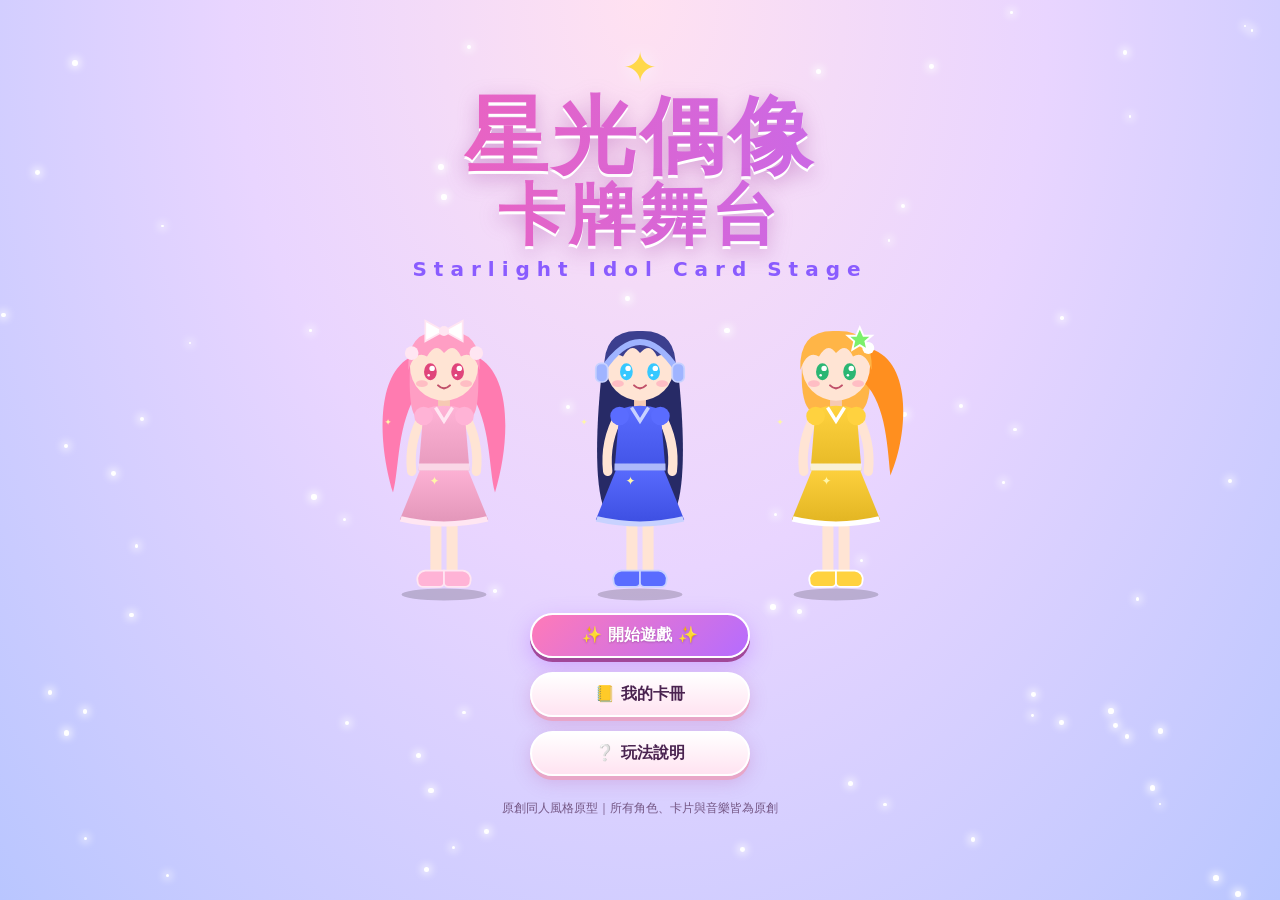
==== index.html @ b359654a "Publish 星光偶像卡牌舞台 as a static GitHub Pages site. Place the game at the repo root with relative assets" ====
<!DOCTYPE html>
<html lang="zh-Hant-TW">
<head>
<meta charset="UTF-8">
<meta name="viewport" content="width=device-width, initial-scale=1, maximum-scale=1, user-scalable=no">
<title>星光偶像卡牌舞台 Starlight Idol Card Stage</title>
<link rel="icon" href="data:image/svg+xml,%3Csvg xmlns=%22http://www.w3.org/2000/svg%22 viewBox=%220 0 100 100%22%3E%3Ctext y=%22.9em%22 font-size=%2290%22%3E%E2%AD%90%3C/text%3E%3C/svg%3E">
<link rel="stylesheet" href="css/style.css">
</head>
<body>
<div id="sky"></div>
<div id="app">

  <!-- 標題 -->
  <section id="screen-title" class="screen active">
    <div class="title-wrap">
      <div class="title-star">✦</div>
      <h1 class="logo"><span>星光偶像</span><span class="logo2">卡牌舞台</span></h1>
      <div class="logo-en">Starlight Idol Card Stage</div>
      <div class="title-idols" id="titleIdols"></div>
      <div class="menu">
        <button class="btn btn-main" id="btnStart">✨ 開始遊戲 ✨</button>
        <button class="btn" id="btnCollection">📒 我的卡冊</button>
        <button class="btn" id="btnHelp">❔ 玩法說明</button>
      </div>
      <div class="title-foot">原創同人風格原型｜所有角色、卡片與音樂皆為原創</div>
    </div>
  </section>

  <!-- 選角 -->
  <section id="screen-select" class="screen">
    <header class="bar"><button class="btn small" data-go="title">◀ 返回</button><h2>選擇你的偶像</h2><span></span></header>
    <div class="idol-list" id="idolList"></div>
  </section>

  <!-- 搭配 -->
  <section id="screen-coord" class="screen">
    <header class="bar"><button class="btn small" data-go="select">◀ 換偶像</button><h2>卡片搭配 Coordinate</h2><button class="btn small" id="btnAuto">🪄 自動搭配</button></header>
    <div class="coord">
      <div class="coord-left">
        <div class="preview-stage"><div class="preview-idol" id="previewIdol"></div></div>
        <div class="appeal-box">
          <div class="appeal-total">總魅力值 <b id="appealTotal">0</b></div>
          <ul id="bonusList" class="bonus-list"></ul>
        </div>
        <div class="slots" id="slotSummary"></div>
      </div>
      <div class="coord-right">
        <div class="tabs" id="slotTabs"></div>
        <div class="card-grid" id="cardGrid"></div>
        <div class="live-setup">
          <div class="setup-row"><span class="lbl">曲目</span><div class="seg" id="songSeg"></div></div>
          <div class="setup-row"><span class="lbl">難度</span><div class="seg" id="diffSeg"></div></div>
          <button class="btn btn-main big" id="btnLive">🎤 開始 Live！</button>
        </div>
      </div>
    </div>
  </section>

  <!-- Live -->
  <section id="screen-live" class="screen">
    <div class="stage-bg">
      <div class="spot s1"></div><div class="spot s2"></div><div class="spot s3"></div>
      <div class="stage-floor"></div>
      <div class="stage-idol" id="stageIdol"></div>
    </div>
    <div class="hud">
      <div class="hud-l">
        <div class="hud-song" id="hudSong"></div>
        <div class="progress"><i id="hudProgress"></i></div>
      </div>
      <div class="hud-score"><small>SCORE</small><b id="hudScore">0</b></div>
      <button class="btn small ghost" id="btnQuit">✕</button>
    </div>
    <div class="appeal-meter"><span>APPEAL</span><div class="meter"><i id="appealMeter"></i></div><em id="appealCount">★ 0</em></div>
    <div class="lanes-wrap" id="lanesWrap">
      <canvas id="laneCanvas"></canvas>
      <div class="lane-touch" id="laneTouch">
        <div data-lane="0"><span>D</span></div><div data-lane="1"><span>F</span></div><div data-lane="2"><span>J</span></div><div data-lane="3"><span>K</span></div>
      </div>
      <div class="combo" id="combo"><b>0</b><small>COMBO</small></div>
      <div class="judge" id="judge"></div>
    </div>
    <div class="banner" id="banner"></div>
    <div class="cutin" id="cutin"><div class="cutin-idol" id="cutinIdol"></div><div class="cutin-text"><b>SPECIAL APPEAL!</b><span id="cutinName"></span></div></div>
    <div class="countdown" id="countdown"></div>
  </section>

  <!-- 結果 -->
  <section id="screen-result" class="screen">
    <div class="result">
      <h2 class="result-title">LIVE 結果</h2>
      <div class="result-main">
        <div class="result-idol" id="resultIdol"></div>
        <div class="result-info">
          <div class="rank" id="rank">S</div>
          <div class="result-score"><small>SCORE</small><b id="resScore">0</b><em id="resBest"></em></div>
          <table class="result-table" id="resTable"></table>
        </div>
      </div>
      <div class="gacha">
        <div class="gacha-box" id="gachaBox">
          <button class="btn btn-main big" id="btnGacha">🎁 抽取獎勵卡片！</button>
          <div class="gacha-card" id="gachaCard"></div>
          <div class="gacha-msg" id="gachaMsg"></div>
        </div>
      </div>
      <div class="menu row">
        <button class="btn" id="btnRetry">🔁 再挑戰</button>
        <button class="btn" id="btnRecoord">👗 換搭配</button>
        <button class="btn" data-go="title">🏠 回標題</button>
      </div>
    </div>
  </section>
</div>

<!-- 彈窗 -->
<div class="modal" id="modal"><div class="modal-body"><button class="btn small close" id="modalClose">✕</button><div id="modalContent"></div></div></div>

<script src="js/data.js"></script>
<script src="js/audio.js"></script>
<script src="js/idol.js"></script>
<script src="js/game.js"></script>
</body>
</html>
---- css/style.css ----
:root { --pink:#ff6fae; --pink2:#ffb3d6; --violet:#8a5cff; --gold:#ffd84a; --ink:#4a2350; --font:"Noto Sans TC","PingFang TC","Microsoft JhengHei","Noto Sans CJK TC",system-ui,sans-serif; }
* { box-sizing:border-box; -webkit-tap-highlight-color:transparent; }
html,body { margin:0; height:100%; }
body { font-family:var(--font); color:var(--ink); background:radial-gradient(ellipse at top,#ffe1f1 0%,#e9d5ff 45%,#b9c6ff 100%); background-attachment:fixed; overflow-x:hidden; }
#sky { position:fixed; inset:0; pointer-events:none; z-index:0; }
#sky i { position:absolute; background:#fff; border-radius:50%; box-shadow:0 0 8px 2px #fff; animation:twinkle 3s infinite ease-in-out; }
@keyframes twinkle { 0%,100%{opacity:.15;transform:scale(.6)} 50%{opacity:1;transform:scale(1.2)} }
#app { position:relative; z-index:1; min-height:100vh; }
.screen { display:none; min-height:100vh; padding:16px; }
.screen.active { display:block; animation:fadeIn .4s ease; }
@keyframes fadeIn { from{opacity:0;transform:translateY(10px)} to{opacity:1;transform:none} }
h2 { margin:0; }

/* 按鈕 */
.btn { font-family:inherit; font-size:16px; font-weight:700; color:var(--ink); border:2px solid #fff; border-radius:999px; padding:10px 22px; cursor:pointer;
  background:linear-gradient(180deg,#fff,#ffe3f1); box-shadow:0 4px 0 #e8a6c8,0 6px 18px rgba(180,80,160,.25); transition:transform .1s; }
.btn:hover { transform:translateY(-2px); } .btn:active { transform:translateY(2px); box-shadow:0 2px 0 #e8a6c8; }
.btn-main { color:#fff; background:linear-gradient(135deg,#ff7ab8,#b56cff); box-shadow:0 4px 0 #a2489a,0 8px 22px rgba(181,108,255,.45); text-shadow:0 1px 2px rgba(0,0,0,.2); }
.btn.big { font-size:20px; padding:14px 30px; }
.btn.small { font-size:14px; padding:6px 14px; }
.btn.ghost { background:rgba(255,255,255,.2); color:#fff; box-shadow:none; }
.btn:disabled { opacity:.6; }

/* 標題 */
.title-wrap { max-width:900px; margin:0 auto; text-align:center; padding-top:3vh; }
.title-star { font-size:42px; color:var(--gold); text-shadow:0 0 20px #fff; animation:spin 6s linear infinite; display:inline-block; }
@keyframes spin { to { transform:rotate(360deg); } }
.logo { margin:0; font-size:clamp(40px,9vw,84px); line-height:1.05; font-weight:900; letter-spacing:.05em; }
.logo span { display:block; background:linear-gradient(90deg,#ff5fa8,#b56cff,#4fb6ff,#ff5fa8); background-size:300%; -webkit-background-clip:text; background-clip:text; color:transparent; animation:shine 5s linear infinite; filter:drop-shadow(0 3px 0 #fff) drop-shadow(0 6px 10px rgba(160,60,160,.35)); }
.logo .logo2 { font-size:.8em; }
@keyframes shine { to { background-position:300%; } }
.logo-en { font-size:clamp(14px,2.5vw,20px); letter-spacing:.35em; color:#8a5cff; font-weight:700; margin-top:6px; }
.title-idols { display:flex; justify-content:center; gap:2vw; margin:16px 0 8px; height:clamp(200px,34vh,320px); }
.t-idol { height:100%; animation:bob 1.6s ease-in-out infinite; } .t-idol svg { height:100%; width:auto; }
@keyframes bob { 0%,100%{transform:translateY(0)} 50%{transform:translateY(-10px)} }
.menu { display:flex; flex-direction:column; align-items:center; gap:14px; margin-top:10px; }
.menu.row { flex-direction:row; flex-wrap:wrap; justify-content:center; }
.menu .btn { min-width:220px; } .menu.row .btn { min-width:0; }
.title-foot { margin-top:24px; font-size:12px; opacity:.7; }

/* 頂欄 */
.bar { display:flex; align-items:center; justify-content:space-between; gap:10px; max-width:1200px; margin:0 auto 14px; }
.bar h2 { font-size:clamp(18px,3.5vw,28px); color:#fff; text-shadow:0 2px 0 #c06bb0,0 0 12px #ff9ad0; text-align:center; }

/* 選角 */
.idol-list { display:grid; grid-template-columns:repeat(auto-fit,minmax(240px,1fr)); gap:18px; max-width:1100px; margin:0 auto; }
.idol-card { background:rgba(255,255,255,.75); border:3px solid #fff; border-radius:24px; padding:16px; text-align:center; cursor:pointer; box-shadow:0 10px 30px rgba(150,60,160,.2); transition:transform .2s; position:relative; overflow:hidden; }
.idol-card::before { content:""; position:absolute; inset:0 0 auto 0; height:55%; background:radial-gradient(circle at 50% 70%,color-mix(in srgb,var(--tc) 35%,#fff),transparent 70%); }
.idol-card:hover { transform:translateY(-6px) scale(1.02); }
.idol-pic { height:260px; position:relative; } .idol-pic svg { height:100%; }
.idol-name { font-size:30px; font-weight:900; color:var(--tc); } .idol-name small { font-size:14px; margin-left:6px; color:#999; }
.idol-type { display:inline-block; background:var(--tc); color:#fff; border-radius:999px; padding:2px 12px; font-size:13px; margin:4px 0; }
.idol-card p { font-size:14px; margin:8px 0 4px; } .idol-catch { font-weight:700; color:var(--tc); margin-bottom:10px; }
.bob { animation:bob 1.8s ease-in-out infinite; }

/* 卡片 */
.card { position:relative; width:100%; aspect-ratio:5/7; border-radius:12px; padding:7px; cursor:pointer; overflow:hidden; user-select:none;
  background:linear-gradient(160deg,#fff 0%,var(--c2) 40%,var(--c1) 100%); border:3px solid #fff; box-shadow:0 4px 12px rgba(120,40,120,.25); display:flex; flex-direction:column; transition:transform .15s; }
.card:hover { transform:translateY(-3px); }
.card.selected { outline:4px solid var(--gold); box-shadow:0 0 0 2px #fff,0 0 22px var(--gold); }
.card.selected::after { content:"✔ 穿著中"; position:absolute; bottom:34%; left:0; right:0; text-align:center; background:rgba(255,216,74,.95); color:#6a3b00; font-size:11px; font-weight:900; }
.card-rar { position:absolute; top:4px; left:4px; font-weight:900; font-size:12px; padding:1px 7px; border-radius:6px; background:#bbb; color:#fff; z-index:2; }
.r-R .card-rar { background:#5fb3ff; } .r-SR .card-rar { background:linear-gradient(90deg,#ff7ab8,#b56cff); } .r-PR .card-rar { background:linear-gradient(90deg,#ffb300,#ff5fa8,#7d5cff,#36c8ff); }
.card-cnt { position:absolute; top:4px; right:4px; font-size:11px; background:rgba(0,0,0,.45); color:#fff; border-radius:6px; padding:0 5px; z-index:2; }
.card-new { position:absolute; top:4px; right:4px; font-size:12px; font-weight:900; background:#ff3d7f; color:#fff; border-radius:6px; padding:0 6px; z-index:3; animation:bob 1s infinite; }
.card-art { flex:1; display:flex; align-items:center; justify-content:center; position:relative; border-radius:8px; background:radial-gradient(circle,rgba(255,255,255,.9),rgba(255,255,255,.2) 70%); }
.card-icon { font-size:clamp(26px,4vw,40px); filter:drop-shadow(0 2px 2px rgba(0,0,0,.2)); }
.card-mark { position:absolute; right:4px; bottom:2px; font-size:14px; }
.card-name { font-size:12px; font-weight:900; line-height:1.2; margin-top:4px; color:#3a1640; text-shadow:0 0 3px #fff,0 0 3px #fff; min-height:2.4em; }
.card-brand { font-size:10px; color:#5a2a60; text-shadow:0 0 3px #fff; } .card-brand small { display:none; }
.card-foot { display:flex; justify-content:space-between; align-items:center; font-size:11px; margin-top:2px; }
.card-type { background:var(--tc); color:#fff; padding:0 6px; border-radius:6px; }
.card-ap { font-weight:900; color:#fff; text-shadow:0 1px 2px rgba(0,0,0,.5); }
.r-SR.card::before,.r-PR.card::before { content:""; position:absolute; inset:-50%; background:linear-gradient(115deg,transparent 40%,rgba(255,255,255,.75) 50%,transparent 60%); animation:gloss 3s infinite; z-index:1; pointer-events:none; }
.r-PR.card { border-image:linear-gradient(45deg,#ffd84a,#ff7ab8,#7d5cff,#36c8ff) 1; border-width:3px; border-style:solid; }
@keyframes gloss { from{transform:translateX(-60%)} to{transform:translateX(60%)} }
.card.locked { background:repeating-linear-gradient(45deg,#e8def0,#e8def0 8px,#f4eef8 8px,#f4eef8 16px); cursor:default; color:#aaa; text-align:center; }
.card.locked .card-art { font-size:40px; color:#c8b8d8; }

/* 搭配 */
.coord { display:grid; grid-template-columns:minmax(260px,360px) 1fr; gap:18px; max-width:1200px; margin:0 auto; }
.coord-left,.coord-right { background:rgba(255,255,255,.7); border:3px solid #fff; border-radius:22px; padding:14px; box-shadow:0 10px 30px rgba(150,60,160,.18); }
.preview-stage { height:300px; border-radius:16px; background:radial-gradient(ellipse at 50% 100%,#fff 0%,#ffd6ec 30%,#c9b6ff 70%,#8f7bff 100%); display:flex; justify-content:center; align-items:flex-end; overflow:hidden; position:relative; }
.preview-stage::after { content:"✦ ✧ ✦"; position:absolute; top:10px; left:0; right:0; text-align:center; color:#fff; letter-spacing:1em; animation:twinkle 2s infinite; }
.preview-idol { height:95%; } .preview-idol svg { height:100%; }
.appeal-box { margin-top:10px; }
.appeal-total { font-size:18px; font-weight:700; text-align:center; } .appeal-total b { font-size:34px; color:#ff4f9a; text-shadow:0 2px 0 #fff; margin-left:6px; }
.bonus-list { list-style:none; padding:0; margin:6px 0; font-size:13px; }
.bonus-list li { display:flex; justify-content:space-between; padding:4px 8px; border-radius:8px; }
.bonus-list li.bonus { background:linear-gradient(90deg,#fff3b0,#ffd6ec); font-weight:700; margin-top:3px; animation:fadeIn .3s; }
.bonus-list li.hint { color:#9a6aa0; justify-content:center; }
.slots { display:grid; grid-template-columns:1fr 1fr; gap:6px; }
.slot-chip { display:grid; grid-template-columns:auto 1fr auto; grid-template-rows:auto auto; column-gap:6px; align-items:center; background:#fff; border-left:6px solid var(--c1); border-radius:10px; padding:5px 8px; font-size:11px; cursor:pointer; }
.slot-chip i { grid-row:span 2; font-style:normal; font-size:20px; } .slot-chip b { grid-column:2; font-size:12px; white-space:nowrap; overflow:hidden; text-overflow:ellipsis; }
.slot-chip em { grid-row:span 2; grid-column:3; grid-row-start:1; font-style:normal; font-weight:900; font-size:11px; }
.slot-chip.on { box-shadow:0 0 0 2px var(--pink); }
.tabs { display:flex; gap:6px; flex-wrap:wrap; margin-bottom:10px; }
.tab { flex:1; font-family:inherit; font-weight:700; font-size:15px; border:none; border-radius:12px; padding:9px 4px; background:#f3e6f7; color:var(--ink); cursor:pointer; }
.tab.on { background:linear-gradient(135deg,#ff7ab8,#b56cff); color:#fff; }
.card-grid { display:grid; grid-template-columns:repeat(auto-fill,minmax(112px,1fr)); gap:10px; max-height:46vh; overflow-y:auto; padding:6px; }
.grid-note { grid-column:1/-1; text-align:center; font-size:12px; color:#9a6aa0; }
.live-setup { margin-top:12px; border-top:2px dashed #f0c8e6; padding-top:12px; display:flex; flex-direction:column; gap:10px; align-items:stretch; }
.setup-row { display:flex; align-items:center; gap:10px; } .lbl { font-weight:900; min-width:2.5em; }
.seg { display:flex; gap:6px; flex:1; flex-wrap:wrap; }
.seg button { flex:1; font-family:inherit; font-weight:700; border:2px solid #f0c8e6; background:#fff; border-radius:12px; padding:7px 6px; cursor:pointer; color:var(--ink); font-size:14px; }
.seg button small { display:block; font-size:10px; opacity:.7; }
.seg button.on { background:linear-gradient(135deg,#ffe066,#ff9ad0); border-color:#fff; box-shadow:0 0 10px #ffb3d6; }

/* Live */
#screen-live { padding:0; height:100vh; overflow:hidden; position:relative; background:#1a0b33; user-select:none; touch-action:none; }
#screen-live.active { display:block; }
.stage-bg { position:absolute; inset:0; background:radial-gradient(ellipse at 50% 120%,#ff6fae 0%,#6b2bb8 40%,#1a0b33 80%); overflow:hidden; }
.spot { position:absolute; top:-10%; width:40vw; height:120vh; background:linear-gradient(180deg,rgba(255,255,255,.35),transparent 80%); clip-path:polygon(45% 0,55% 0,100% 100%,0 100%); transform-origin:50% 0; mix-blend-mode:screen; }
.spot.s1 { left:-5vw; animation:sweep 4s ease-in-out infinite alternate; } .spot.s2 { left:30vw; animation:sweep 5s ease-in-out infinite alternate-reverse; background:linear-gradient(180deg,rgba(255,150,220,.4),transparent 80%); } .spot.s3 { right:-5vw; animation:sweep 3.5s ease-in-out infinite alternate; background:linear-gradient(180deg,rgba(120,200,255,.4),transparent 80%); }
@keyframes sweep { from{transform:rotate(-18deg)} to{transform:rotate(18deg)} }
.stage-floor { position:absolute; bottom:0; left:0; right:0; height:22vh; background:linear-gradient(180deg,rgba(255,255,255,.15),rgba(255,111,174,.35)); clip-path:polygon(10% 0,90% 0,100% 100%,0 100%); }
.stage-idol { position:absolute; bottom:4vh; left:4vw; height:78vh; opacity:.95; } .stage-idol svg { height:100%; }
.dance { animation:dance var(--beat,.47s) ease-in-out infinite alternate; transform-origin:50% 100%; }
.dance .arm-l { animation:armL calc(var(--beat,.47s)*2) ease-in-out infinite; transform-origin:76px 138px; }
.dance .arm-r { animation:armR calc(var(--beat,.47s)*2) ease-in-out infinite; transform-origin:124px 138px; }
@keyframes dance { from{transform:translateY(0) rotate(-3deg)} to{transform:translateY(-12px) rotate(3deg)} }
@keyframes armL { 0%,100%{transform:rotate(0)} 50%{transform:rotate(60deg)} } @keyframes armR { 0%,100%{transform:rotate(0)} 50%{transform:rotate(-120deg)} }
.svg-spark { animation:twinkle 1.6s infinite; }
.fever .stage-bg { animation:fever .25s infinite alternate; }
@keyframes fever { from{filter:hue-rotate(0) brightness(1.1)} to{filter:hue-rotate(40deg) brightness(1.4)} }
.hud { position:absolute; top:0; left:0; right:0; display:flex; align-items:center; gap:10px; padding:10px 14px; color:#fff; z-index:5; background:linear-gradient(180deg,rgba(0,0,0,.45),transparent); }
.hud-l { flex:1; min-width:0; } .hud-song { font-weight:900; font-size:16px; white-space:nowrap; overflow:hidden; text-overflow:ellipsis; } .hud-song small { font-weight:400; font-size:12px; margin-left:8px; opacity:.85; }
.progress { height:6px; background:rgba(255,255,255,.25); border-radius:3px; margin-top:5px; max-width:360px; } .progress i { display:block; height:100%; width:0; background:linear-gradient(90deg,#ff7ab8,#ffd84a); border-radius:3px; }
.hud-score { text-align:right; } .hud-score small { display:block; font-size:10px; letter-spacing:.2em; opacity:.8; } .hud-score b { font-size:26px; font-variant-numeric:tabular-nums; text-shadow:0 0 10px #ff7ab8; }
.appeal-meter { position:absolute; top:62px; right:14px; z-index:5; display:flex; align-items:center; gap:6px; color:#ffd84a; font-weight:900; font-size:12px; }
.appeal-meter .meter { width:120px; height:10px; border-radius:5px; background:rgba(255,255,255,.2); border:1px solid #ffd84a; overflow:hidden; } .appeal-meter i { display:block; height:100%; width:0; background:linear-gradient(90deg,#ffd84a,#fff); transition:width .15s; }
.appeal-meter em { font-style:normal; }
.lanes-wrap { position:absolute; top:0; bottom:0; left:50%; transform:translateX(-50%); width:min(460px,96vw); z-index:3; background:linear-gradient(180deg,rgba(20,5,45,0),rgba(20,5,45,.55) 30%,rgba(20,5,45,.7)); border-left:2px solid rgba(255,255,255,.35); border-right:2px solid rgba(255,255,255,.35); }
#laneCanvas { width:100%; height:100%; display:block; }
.lane-touch { position:absolute; inset:0; display:flex; }
.lane-touch div { flex:1; display:flex; align-items:flex-end; justify-content:center; padding-bottom:22px; cursor:pointer; }
.lane-touch span { color:rgba(255,255,255,.85); font-weight:900; font-size:18px; width:40px; height:40px; line-height:36px; text-align:center; border:2px solid rgba(255,255,255,.5); border-radius:10px; background:rgba(255,255,255,.08); }
.lane-touch div.down span { background:rgba(255,255,255,.45); }
.combo { position:absolute; top:28%; left:0; right:0; text-align:center; color:#fff; opacity:0; pointer-events:none; }
.combo.show { opacity:1; } .combo b { display:block; font-size:56px; line-height:1; text-shadow:0 0 16px #ff7ab8,0 3px 0 #b56cff; } .combo small { letter-spacing:.3em; font-weight:700; }
.combo.bump b { animation:bump .15s; } @keyframes bump { from{transform:scale(1.25)} to{transform:scale(1)} }
.judge { position:absolute; top:52%; left:0; right:0; text-align:center; font-size:34px; font-weight:900; font-style:italic; opacity:0; pointer-events:none; letter-spacing:.05em; }
.judge.pop { animation:judge .5s forwards; }
@keyframes judge { 0%{opacity:1;transform:scale(1.4)} 30%{transform:scale(1)} 100%{opacity:0;transform:translateY(-20px)} }
.perfect { color:#ffe14a; text-shadow:0 0 12px #ff9a3d,0 2px 0 #c45200; } .great { color:#ff8fd0; text-shadow:0 0 12px #ff4fa8; } .good { color:#7fe0ff; text-shadow:0 0 10px #3a9cff; } .miss { color:#aaa; text-shadow:0 0 6px #000; }
.banner { position:absolute; top:22%; left:0; right:0; z-index:6; text-align:center; font-size:clamp(26px,6vw,46px); font-weight:900; color:#fff; pointer-events:none; opacity:0; }
.banner small { display:block; font-size:14px; font-weight:700; }
.banner.chance { color:#ffe14a; text-shadow:0 0 20px #ff9a3d,0 3px 0 #b56cff; } .banner.fail { color:#cfc3e8; }
.banner.show { animation:bannerIn 2s forwards; }
@keyframes bannerIn { 0%{opacity:0;transform:scale(2)} 15%{opacity:1;transform:scale(1)} 80%{opacity:1} 100%{opacity:0;transform:translateY(-20px)} }
.cutin { position:absolute; left:0; right:0; top:14%; height:200px; z-index:7; display:flex; align-items:center; pointer-events:none; opacity:0;
  background:linear-gradient(100deg,transparent 0%,rgba(255,111,174,.92) 12%,rgba(181,108,255,.92) 70%,transparent 100%); }
.cutin.show { animation:cutin 2.2s forwards; }
@keyframes cutin { 0%{opacity:0;transform:translateX(-100%) skewY(-4deg)} 15%{opacity:1;transform:translateX(0) skewY(-4deg)} 80%{opacity:1;transform:translateX(0) skewY(-4deg)} 100%{opacity:0;transform:translateX(100%) skewY(-4deg)} }
.cutin-idol { height:260px; margin-left:8%; margin-top:40px; } .cutin-idol svg { height:100%; }
.cutin-text { color:#fff; margin-left:4%; } .cutin-text b { display:block; font-size:clamp(28px,6vw,54px); font-style:italic; text-shadow:0 0 18px #fff,0 3px 0 #a2489a; }
.cutin-text span { font-size:clamp(18px,3.5vw,28px); font-weight:900; } .cutin-text em { color:#ffe14a; margin-left:10px; font-style:normal; }
.countdown { position:absolute; inset:0; display:flex; align-items:center; justify-content:center; z-index:8; font-size:110px; font-weight:900; color:#fff; text-shadow:0 0 30px #ff7ab8,0 5px 0 #b56cff; pointer-events:none; opacity:0; }
.countdown.show { opacity:1; } .countdown.pop { animation:cd .9s forwards; }
@keyframes cd { 0%{transform:scale(2);opacity:0} 25%{transform:scale(1);opacity:1} 100%{transform:scale(.8);opacity:0} }

/* 結果 */
.result { max-width:960px; margin:0 auto; text-align:center; }
.result-title { font-size:clamp(26px,5vw,40px); color:#fff; text-shadow:0 2px 0 #c06bb0,0 0 14px #ff9ad0; letter-spacing:.2em; }
.result-main { display:flex; gap:20px; align-items:center; justify-content:center; flex-wrap:wrap; margin:10px 0; }
.result-idol { height:300px; } .result-idol svg { height:100%; }
.result-info { background:rgba(255,255,255,.75); border:3px solid #fff; border-radius:22px; padding:16px 20px; min-width:300px; }
.rank { font-size:110px; font-weight:900; line-height:1; font-style:italic; animation:rankIn .8s cubic-bezier(.2,1.6,.4,1); }
.rank-S { background:linear-gradient(180deg,#fff27a,#ffb300,#ff5fa8); -webkit-background-clip:text; background-clip:text; color:transparent; filter:drop-shadow(0 0 14px #ffd84a); }
.rank-A { color:#ff5fa8; text-shadow:0 0 14px #ffb3d6; } .rank-B { color:#5f8cff; } .rank-C { color:#9a8aa8; }
@keyframes rankIn { from{transform:scale(3) rotate(-20deg);opacity:0} to{transform:none;opacity:1} }
.result-score small { display:block; letter-spacing:.3em; font-size:12px; } .result-score b { font-size:40px; color:#ff4f9a; font-variant-numeric:tabular-nums; } .result-score em { display:block; font-style:normal; font-size:13px; color:#8a5cff; font-weight:700; }
.result-table { margin:10px auto 0; border-collapse:collapse; font-size:14px; } .result-table th { text-align:left; padding:3px 8px; font-style:italic; } .result-table td { text-align:right; padding:3px 12px 3px 4px; font-weight:900; }
.result-table th.perfect,.result-table th.great,.result-table th.good,.result-table th.miss { text-shadow:none; filter:saturate(1.4) brightness(.8); }
.gacha { margin:14px 0; } .gacha-box { min-height:120px; display:flex; flex-direction:column; align-items:center; gap:10px; }
.gacha-card { width:170px; perspective:800px; display:none; } .gacha-card.open,.gacha-card:has(.flip) { display:block; }
.flip { position:relative; width:170px; aspect-ratio:5/7; transform-style:preserve-3d; transition:transform 1s cubic-bezier(.3,1.4,.5,1); }
.gacha-card.open .flip { transform:rotateY(180deg); }
.flip-back,.flip-front { position:absolute; inset:0; backface-visibility:hidden; border-radius:12px; }
.flip-back { background:linear-gradient(135deg,#ff7ab8,#b56cff); border:4px solid #fff; color:#fff; font-size:70px; display:flex; align-items:center; justify-content:center; box-shadow:0 0 30px #ffb3d6; }
.flip-front { transform:rotateY(180deg); } .flip-front .card { height:100%; }
.gacha-card.r-SR .flip-front,.gacha-card.r-PR .flip-front { box-shadow:0 0 40px 10px #ffd84a; }
.gacha-msg { font-size:14px; font-weight:700; } .gacha-msg small { font-weight:400; }

/* 彈窗 */
.modal { position:fixed; inset:0; background:rgba(40,10,60,.55); z-index:50; display:none; align-items:center; justify-content:center; padding:14px; }
.modal.show { display:flex; }
.modal-body { position:relative; background:linear-gradient(180deg,#fff,#fff0f8); border:4px solid #fff; border-radius:24px; max-width:960px; width:100%; max-height:90vh; overflow-y:auto; padding:20px; box-shadow:0 20px 60px rgba(0,0,0,.3); }
.modal-body .close { position:absolute; right:14px; top:14px; }
.modal-body h2 small { font-size:14px; color:#8a5cff; } .col-brand { margin:16px 0 4px; } .col-brand small { font-weight:400; font-size:12px; color:#888; }
.card-grid.col { max-height:none; grid-template-columns:repeat(auto-fill,minmax(100px,1fr)); }
.help { line-height:1.8; font-size:15px; padding-left:22px; } kbd { background:#fff; border:2px solid #d9b8e6; border-bottom-width:4px; border-radius:6px; padding:0 7px; font-weight:900; }
.modal-foot { text-align:right; margin-top:14px; }

/* 響應式 */
@media (max-width:820px) {
  .coord { grid-template-columns:1fr; }
  .preview-stage { height:240px; }
  .card-grid { grid-template-columns:repeat(auto-fill,minmax(96px,1fr)); max-height:none; }
  .stage-idol { left:50%; transform:translateX(-50%); opacity:.45; height:70vh; }
  .appeal-meter { top:58px; } .appeal-meter .meter { width:80px; }
  .cutin-idol { height:200px; }
  .result-idol { height:200px; }
  .menu .btn { min-width:200px; }
}
@media (min-width:1100px) { .stage-idol { left:8vw; } }
.bar .btn { white-space:nowrap; }
@media (max-width:820px) {
  .bar .btn.small { font-size:12px; padding:5px 10px; }
  .bar h2 { font-size:18px; }
  .live-setup { position:sticky; bottom:-14px; background:rgba(255,246,252,.97); margin:12px -14px -14px; padding:12px 14px 14px; border-radius:0 0 20px 20px; box-shadow:0 -6px 16px rgba(150,60,160,.15); }
}
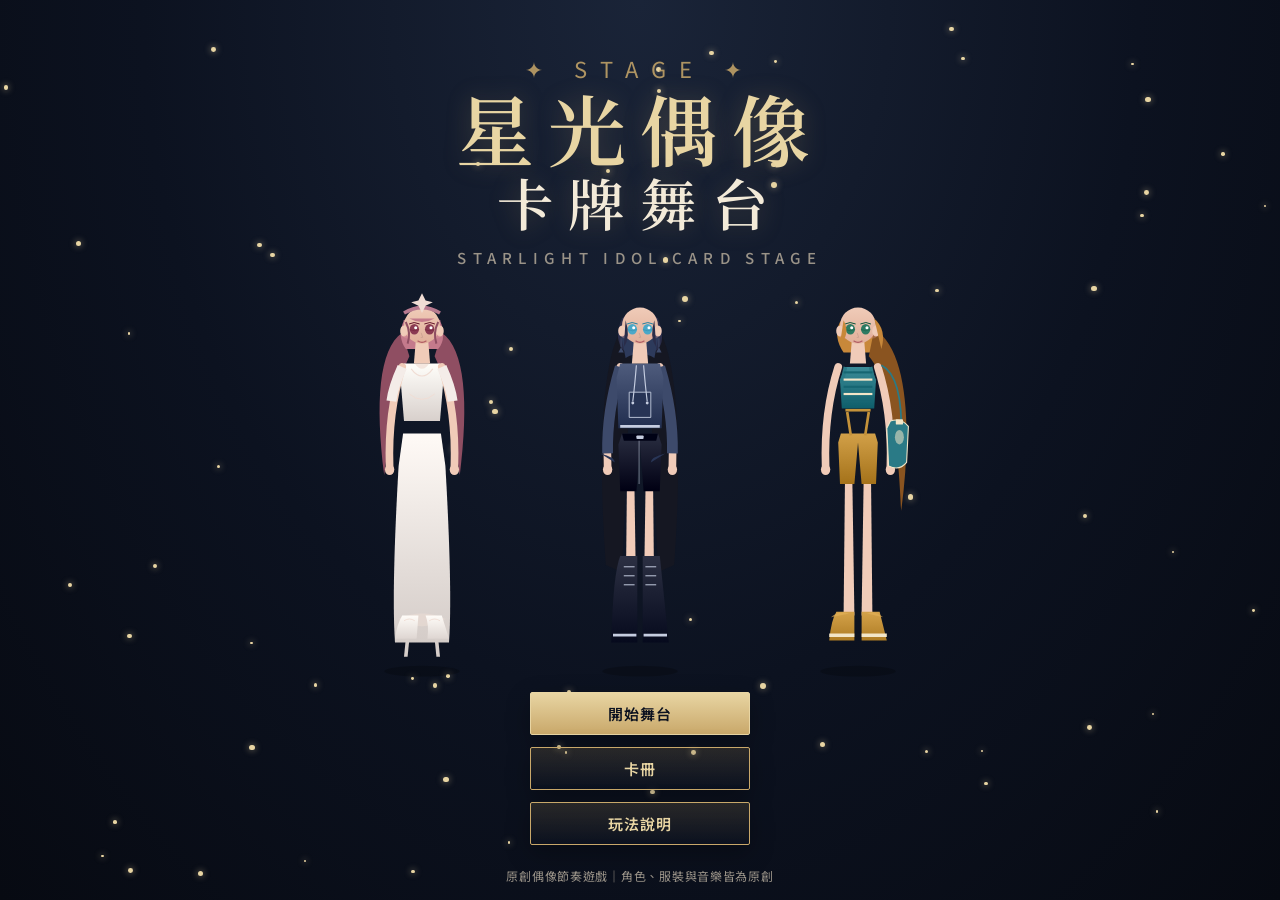
==== commit bc415e80: "Render each outfit card as a distinct silhouette in a more mature style. Add per-card shape data and" ====
--- a/index.html
+++ b/index.html
@@ -4,7 +4,10 @@
 <meta charset="UTF-8">
 <meta name="viewport" content="width=device-width, initial-scale=1, maximum-scale=1, user-scalable=no">
 <title>星光偶像卡牌舞台 Starlight Idol Card Stage</title>
-<link rel="icon" href="data:image/svg+xml,%3Csvg xmlns=%22http://www.w3.org/2000/svg%22 viewBox=%220 0 100 100%22%3E%3Ctext y=%22.9em%22 font-size=%2290%22%3E%E2%AD%90%3C/text%3E%3C/svg%3E">
+<link rel="preconnect" href="https://fonts.googleapis.com">
+<link rel="preconnect" href="https://fonts.gstatic.com" crossorigin>
+<link href="https://fonts.googleapis.com/css2?family=Cormorant+Garamond:wght@500;600;700&family=Noto+Sans+TC:wght@400;500;700&family=Noto+Serif+TC:wght@500;600&display=swap" rel="stylesheet">
+<link rel="icon" href="data:image/svg+xml,%3Csvg xmlns=%22http://www.w3.org/2000/svg%22 viewBox=%220 0 100 100%22%3E%3Ctext y=%22.9em%22 font-size=%2290%22%3E%E2%9C%B3%3C/text%3E%3C/svg%3E">
 <link rel="stylesheet" href="css/style.css">
 </head>
 <body>
@@ -14,16 +17,16 @@
   <!-- 標題 -->
   <section id="screen-title" class="screen active">
     <div class="title-wrap">
-      <div class="title-star">✦</div>
+      <div class="title-star">✦ STAGE ✦</div>
       <h1 class="logo"><span>星光偶像</span><span class="logo2">卡牌舞台</span></h1>
       <div class="logo-en">Starlight Idol Card Stage</div>
       <div class="title-idols" id="titleIdols"></div>
       <div class="menu">
-        <button class="btn btn-main" id="btnStart">✨ 開始遊戲 ✨</button>
-        <button class="btn" id="btnCollection">📒 我的卡冊</button>
-        <button class="btn" id="btnHelp">❔ 玩法說明</button>
+        <button class="btn btn-main" id="btnStart">開始舞台</button>
+        <button class="btn" id="btnCollection">卡冊</button>
+        <button class="btn" id="btnHelp">玩法說明</button>
       </div>
-      <div class="title-foot">原創同人風格原型｜所有角色、卡片與音樂皆為原創</div>
+      <div class="title-foot">原創偶像節奏遊戲｜角色、服裝與音樂皆為原創</div>
     </div>
   </section>
 
@@ -51,7 +54,7 @@
         <div class="live-setup">
           <div class="setup-row"><span class="lbl">曲目</span><div class="seg" id="songSeg"></div></div>
           <div class="setup-row"><span class="lbl">難度</span><div class="seg" id="diffSeg"></div></div>
-          <button class="btn btn-main big" id="btnLive">🎤 開始 Live！</button>
+          <button class="btn btn-main big" id="btnLive">開始 Live</button>
         </div>
       </div>
     </div>
--- a/css/style.css
+++ b/css/style.css
@@ -1,206 +1,201 @@
-:root { --pink:#ff6fae; --pink2:#ffb3d6; --violet:#8a5cff; --gold:#ffd84a; --ink:#4a2350; --font:"Noto Sans TC","PingFang TC","Microsoft JhengHei","Noto Sans CJK TC",system-ui,sans-serif; }
+:root {
+  --navy:#0c1220; --ink:#e8e2d6; --muted:#9a9388;
+  --gold:#c9a86a; --gold2:#e8d5a3; --rose:#8a3d55; --rose2:#c47a8c;
+  --panel:rgba(16,22,36,.78); --line:rgba(201,168,106,.35);
+  --font:"Noto Sans TC","PingFang TC","Microsoft JhengHei","Noto Sans CJK TC",system-ui,sans-serif;
+  --serif:"Cormorant Garamond","Noto Serif TC","Songti TC","PMingLiU",Georgia,serif;
+}
 * { box-sizing:border-box; -webkit-tap-highlight-color:transparent; }
 html,body { margin:0; height:100%; }
-body { font-family:var(--font); color:var(--ink); background:radial-gradient(ellipse at top,#ffe1f1 0%,#e9d5ff 45%,#b9c6ff 100%); background-attachment:fixed; overflow-x:hidden; }
+body { font-family:var(--font); color:var(--ink); background:radial-gradient(ellipse at 50% 0%,#1a2438 0%,#0c1220 55%,#070a12 100%); background-attachment:fixed; overflow-x:hidden; }
 #sky { position:fixed; inset:0; pointer-events:none; z-index:0; }
-#sky i { position:absolute; background:#fff; border-radius:50%; box-shadow:0 0 8px 2px #fff; animation:twinkle 3s infinite ease-in-out; }
-@keyframes twinkle { 0%,100%{opacity:.15;transform:scale(.6)} 50%{opacity:1;transform:scale(1.2)} }
+#sky i { position:absolute; background:#e8d5a3; border-radius:50%; box-shadow:0 0 6px 1px rgba(232,213,163,.35); animation:twinkle 5s infinite ease-in-out; }
+@keyframes twinkle { 0%,100%{opacity:.08;transform:scale(.7)} 50%{opacity:.55;transform:scale(1)} }
 #app { position:relative; z-index:1; min-height:100vh; }
 .screen { display:none; min-height:100vh; padding:16px; }
-.screen.active { display:block; animation:fadeIn .4s ease; }
-@keyframes fadeIn { from{opacity:0;transform:translateY(10px)} to{opacity:1;transform:none} }
-h2 { margin:0; }
-
-/* 按鈕 */
-.btn { font-family:inherit; font-size:16px; font-weight:700; color:var(--ink); border:2px solid #fff; border-radius:999px; padding:10px 22px; cursor:pointer;
-  background:linear-gradient(180deg,#fff,#ffe3f1); box-shadow:0 4px 0 #e8a6c8,0 6px 18px rgba(180,80,160,.25); transition:transform .1s; }
-.btn:hover { transform:translateY(-2px); } .btn:active { transform:translateY(2px); box-shadow:0 2px 0 #e8a6c8; }
-.btn-main { color:#fff; background:linear-gradient(135deg,#ff7ab8,#b56cff); box-shadow:0 4px 0 #a2489a,0 8px 22px rgba(181,108,255,.45); text-shadow:0 1px 2px rgba(0,0,0,.2); }
-.btn.big { font-size:20px; padding:14px 30px; }
-.btn.small { font-size:14px; padding:6px 14px; }
-.btn.ghost { background:rgba(255,255,255,.2); color:#fff; box-shadow:none; }
-.btn:disabled { opacity:.6; }
-
-/* 標題 */
-.title-wrap { max-width:900px; margin:0 auto; text-align:center; padding-top:3vh; }
-.title-star { font-size:42px; color:var(--gold); text-shadow:0 0 20px #fff; animation:spin 6s linear infinite; display:inline-block; }
-@keyframes spin { to { transform:rotate(360deg); } }
-.logo { margin:0; font-size:clamp(40px,9vw,84px); line-height:1.05; font-weight:900; letter-spacing:.05em; }
-.logo span { display:block; background:linear-gradient(90deg,#ff5fa8,#b56cff,#4fb6ff,#ff5fa8); background-size:300%; -webkit-background-clip:text; background-clip:text; color:transparent; animation:shine 5s linear infinite; filter:drop-shadow(0 3px 0 #fff) drop-shadow(0 6px 10px rgba(160,60,160,.35)); }
-.logo .logo2 { font-size:.8em; }
-@keyframes shine { to { background-position:300%; } }
-.logo-en { font-size:clamp(14px,2.5vw,20px); letter-spacing:.35em; color:#8a5cff; font-weight:700; margin-top:6px; }
-.title-idols { display:flex; justify-content:center; gap:2vw; margin:16px 0 8px; height:clamp(200px,34vh,320px); }
-.t-idol { height:100%; animation:bob 1.6s ease-in-out infinite; } .t-idol svg { height:100%; width:auto; }
-@keyframes bob { 0%,100%{transform:translateY(0)} 50%{transform:translateY(-10px)} }
-.menu { display:flex; flex-direction:column; align-items:center; gap:14px; margin-top:10px; }
+.screen.active { display:block; animation:fadeIn .45s ease; }
+@keyframes fadeIn { from{opacity:0;transform:translateY(8px)} to{opacity:1;transform:none} }
+h2 { margin:0; font-family:var(--serif); font-weight:600; letter-spacing:.08em; }
+
+.btn { font-family:inherit; font-size:15px; font-weight:600; color:var(--gold2); border:1px solid var(--gold); border-radius:2px; padding:10px 22px; cursor:pointer;
+  background:linear-gradient(180deg,rgba(201,168,106,.16),rgba(12,18,32,.7)); box-shadow:0 8px 24px rgba(0,0,0,.28); transition:transform .12s, background .12s, letter-spacing .12s; letter-spacing:.08em; }
+.btn:hover { transform:translateY(-1px); background:linear-gradient(180deg,rgba(201,168,106,.28),rgba(12,18,32,.75)); }
+.btn:active { transform:translateY(1px); }
+.btn-main { color:#0c1220; background:linear-gradient(180deg,#e8d5a3,#c9a86a); border-color:#e8d5a3; text-shadow:none; }
+.btn.big { font-size:18px; padding:13px 28px; }
+.btn.small { font-size:13px; padding:6px 12px; letter-spacing:.04em; }
+.btn.ghost { background:transparent; color:#fff; border-color:rgba(255,255,255,.35); box-shadow:none; }
+.btn:disabled { opacity:.55; }
+
+.title-wrap { max-width:920px; margin:0 auto; text-align:center; padding-top:4vh; }
+.title-star { font-size:22px; color:var(--gold); letter-spacing:.6em; opacity:.85; }
+.logo { margin:10px 0 0; font-family:var(--serif); font-size:clamp(40px,8vw,78px); line-height:1.08; font-weight:600; letter-spacing:.18em; }
+.logo span { display:block; color:var(--gold2); text-shadow:0 0 24px rgba(201,168,106,.25); }
+.logo .logo2 { font-size:.72em; letter-spacing:.28em; color:#f3ead8; }
+.logo-en { font-size:clamp(12px,2vw,15px); letter-spacing:.42em; color:var(--muted); font-weight:500; margin-top:8px; text-transform:uppercase; }
+.title-idols { display:flex; justify-content:center; gap:3vw; margin:18px 0 10px; height:clamp(260px,44vh,420px); }
+.t-idol { height:100%; animation:bob 4s ease-in-out infinite; } .t-idol svg { height:100%; width:auto; }
+@keyframes bob { 0%,100%{transform:translateY(0)} 50%{transform:translateY(-6px)} }
+.menu { display:flex; flex-direction:column; align-items:center; gap:12px; margin-top:8px; }
 .menu.row { flex-direction:row; flex-wrap:wrap; justify-content:center; }
 .menu .btn { min-width:220px; } .menu.row .btn { min-width:0; }
-.title-foot { margin-top:24px; font-size:12px; opacity:.7; }
-
-/* 頂欄 */
+.title-foot { margin-top:22px; font-size:12px; color:var(--muted); letter-spacing:.06em; }
+
 .bar { display:flex; align-items:center; justify-content:space-between; gap:10px; max-width:1200px; margin:0 auto 14px; }
-.bar h2 { font-size:clamp(18px,3.5vw,28px); color:#fff; text-shadow:0 2px 0 #c06bb0,0 0 12px #ff9ad0; text-align:center; }
-
-/* 選角 */
+.bar h2 { font-size:clamp(18px,3.2vw,28px); color:var(--gold2); text-align:center; }
+
 .idol-list { display:grid; grid-template-columns:repeat(auto-fit,minmax(240px,1fr)); gap:18px; max-width:1100px; margin:0 auto; }
-.idol-card { background:rgba(255,255,255,.75); border:3px solid #fff; border-radius:24px; padding:16px; text-align:center; cursor:pointer; box-shadow:0 10px 30px rgba(150,60,160,.2); transition:transform .2s; position:relative; overflow:hidden; }
-.idol-card::before { content:""; position:absolute; inset:0 0 auto 0; height:55%; background:radial-gradient(circle at 50% 70%,color-mix(in srgb,var(--tc) 35%,#fff),transparent 70%); }
-.idol-card:hover { transform:translateY(-6px) scale(1.02); }
-.idol-pic { height:260px; position:relative; } .idol-pic svg { height:100%; }
-.idol-name { font-size:30px; font-weight:900; color:var(--tc); } .idol-name small { font-size:14px; margin-left:6px; color:#999; }
-.idol-type { display:inline-block; background:var(--tc); color:#fff; border-radius:999px; padding:2px 12px; font-size:13px; margin:4px 0; }
-.idol-card p { font-size:14px; margin:8px 0 4px; } .idol-catch { font-weight:700; color:var(--tc); margin-bottom:10px; }
-.bob { animation:bob 1.8s ease-in-out infinite; }
-
-/* 卡片 */
-.card { position:relative; width:100%; aspect-ratio:5/7; border-radius:12px; padding:7px; cursor:pointer; overflow:hidden; user-select:none;
-  background:linear-gradient(160deg,#fff 0%,var(--c2) 40%,var(--c1) 100%); border:3px solid #fff; box-shadow:0 4px 12px rgba(120,40,120,.25); display:flex; flex-direction:column; transition:transform .15s; }
+.idol-card { background:var(--panel); border:1px solid var(--line); border-radius:4px; padding:16px; text-align:center; cursor:pointer; box-shadow:0 16px 40px rgba(0,0,0,.35); transition:transform .2s, border-color .2s; position:relative; overflow:hidden; }
+.idol-card::before { content:""; position:absolute; inset:0 0 auto 0; height:50%; background:radial-gradient(circle at 50% 80%,color-mix(in srgb,var(--tc) 22%,transparent),transparent 70%); }
+.idol-card:hover { transform:translateY(-4px); border-color:var(--gold); }
+.idol-pic { height:280px; position:relative; } .idol-pic svg { height:100%; }
+.idol-name { font-family:var(--serif); font-size:30px; font-weight:600; color:var(--gold2); } .idol-name small { font-size:13px; margin-left:8px; color:var(--muted); letter-spacing:.12em; }
+.idol-type { display:inline-block; background:var(--tc); color:#fff; border-radius:2px; padding:2px 12px; font-size:12px; margin:6px 0; letter-spacing:.08em; }
+.idol-card p { font-size:14px; margin:8px 0 4px; color:#d5cfc4; } .idol-catch { font-weight:600; color:var(--tc); margin-bottom:10px; }
+.bob { animation:bob 3.6s ease-in-out infinite; }
+
+.card { position:relative; width:100%; aspect-ratio:5/7; border-radius:3px; padding:7px; cursor:pointer; overflow:hidden; user-select:none;
+  background:linear-gradient(160deg,#1a2030 0%,var(--c2) 42%,var(--c1) 100%); border:1px solid rgba(255,255,255,.18); box-shadow:0 8px 18px rgba(0,0,0,.35); display:flex; flex-direction:column; transition:transform .15s; }
 .card:hover { transform:translateY(-3px); }
-.card.selected { outline:4px solid var(--gold); box-shadow:0 0 0 2px #fff,0 0 22px var(--gold); }
-.card.selected::after { content:"✔ 穿著中"; position:absolute; bottom:34%; left:0; right:0; text-align:center; background:rgba(255,216,74,.95); color:#6a3b00; font-size:11px; font-weight:900; }
-.card-rar { position:absolute; top:4px; left:4px; font-weight:900; font-size:12px; padding:1px 7px; border-radius:6px; background:#bbb; color:#fff; z-index:2; }
-.r-R .card-rar { background:#5fb3ff; } .r-SR .card-rar { background:linear-gradient(90deg,#ff7ab8,#b56cff); } .r-PR .card-rar { background:linear-gradient(90deg,#ffb300,#ff5fa8,#7d5cff,#36c8ff); }
-.card-cnt { position:absolute; top:4px; right:4px; font-size:11px; background:rgba(0,0,0,.45); color:#fff; border-radius:6px; padding:0 5px; z-index:2; }
-.card-new { position:absolute; top:4px; right:4px; font-size:12px; font-weight:900; background:#ff3d7f; color:#fff; border-radius:6px; padding:0 6px; z-index:3; animation:bob 1s infinite; }
-.card-art { flex:1; display:flex; align-items:center; justify-content:center; position:relative; border-radius:8px; background:radial-gradient(circle,rgba(255,255,255,.9),rgba(255,255,255,.2) 70%); }
-.card-icon { font-size:clamp(26px,4vw,40px); filter:drop-shadow(0 2px 2px rgba(0,0,0,.2)); }
-.card-mark { position:absolute; right:4px; bottom:2px; font-size:14px; }
-.card-name { font-size:12px; font-weight:900; line-height:1.2; margin-top:4px; color:#3a1640; text-shadow:0 0 3px #fff,0 0 3px #fff; min-height:2.4em; }
-.card-brand { font-size:10px; color:#5a2a60; text-shadow:0 0 3px #fff; } .card-brand small { display:none; }
+.card.selected { outline:1px solid var(--gold); box-shadow:0 0 0 1px var(--gold2),0 0 16px rgba(201,168,106,.45); }
+.card.selected::after { content:"穿著中"; position:absolute; bottom:34%; left:0; right:0; text-align:center; background:rgba(12,18,32,.86); color:var(--gold2); font-size:11px; font-weight:700; letter-spacing:.16em; }
+.card-rar { position:absolute; top:4px; left:4px; font-weight:700; font-size:11px; padding:1px 7px; border-radius:2px; background:#6a6a70; color:#fff; z-index:2; letter-spacing:.06em; }
+.r-R .card-rar { background:#4c6a9a; } .r-SR .card-rar { background:linear-gradient(90deg,#8a3d55,#c9a86a); } .r-PR .card-rar { background:linear-gradient(90deg,#c9a86a,#8a3d55,#4c6a9a); }
+.card-cnt { position:absolute; top:4px; right:4px; font-size:11px; background:rgba(0,0,0,.5); color:#fff; border-radius:2px; padding:0 5px; z-index:2; }
+.card-new { position:absolute; top:4px; right:4px; font-size:11px; font-weight:700; background:var(--rose); color:#fff; border-radius:2px; padding:0 6px; z-index:3; letter-spacing:.08em; }
+.card-art { flex:1; display:flex; align-items:center; justify-content:center; position:relative; border-radius:2px; background:radial-gradient(circle,rgba(255,255,255,.12),rgba(0,0,0,.12) 70%); }
+.card-icon { font-size:clamp(22px,3.6vw,34px); color:var(--gold2); }
+.card-mark { position:absolute; right:4px; bottom:2px; font-size:13px; color:var(--gold2); }
+.card-name { font-size:12px; font-weight:700; line-height:1.25; margin-top:4px; color:#f4eee4; min-height:2.4em; }
+.card-brand { font-size:10px; color:#c9bfb0; } .card-brand small { display:none; }
 .card-foot { display:flex; justify-content:space-between; align-items:center; font-size:11px; margin-top:2px; }
-.card-type { background:var(--tc); color:#fff; padding:0 6px; border-radius:6px; }
-.card-ap { font-weight:900; color:#fff; text-shadow:0 1px 2px rgba(0,0,0,.5); }
-.r-SR.card::before,.r-PR.card::before { content:""; position:absolute; inset:-50%; background:linear-gradient(115deg,transparent 40%,rgba(255,255,255,.75) 50%,transparent 60%); animation:gloss 3s infinite; z-index:1; pointer-events:none; }
-.r-PR.card { border-image:linear-gradient(45deg,#ffd84a,#ff7ab8,#7d5cff,#36c8ff) 1; border-width:3px; border-style:solid; }
+.card-type { background:var(--tc); color:#fff; padding:0 6px; border-radius:2px; }
+.card-ap { font-weight:700; color:var(--gold2); }
+.r-SR.card::before,.r-PR.card::before { content:""; position:absolute; inset:-50%; background:linear-gradient(115deg,transparent 42%,rgba(232,213,163,.28) 50%,transparent 58%); animation:gloss 4.5s infinite; z-index:1; pointer-events:none; }
+.r-PR.card { border-color:var(--gold); }
 @keyframes gloss { from{transform:translateX(-60%)} to{transform:translateX(60%)} }
-.card.locked { background:repeating-linear-gradient(45deg,#e8def0,#e8def0 8px,#f4eef8 8px,#f4eef8 16px); cursor:default; color:#aaa; text-align:center; }
-.card.locked .card-art { font-size:40px; color:#c8b8d8; }
-
-/* 搭配 */
+.card.locked { background:repeating-linear-gradient(45deg,#161c28,#161c28 8px,#1c2332 8px,#1c2332 16px); cursor:default; color:#666; text-align:center; }
+.card.locked .card-art { font-size:36px; color:#3a4254; }
+
 .coord { display:grid; grid-template-columns:minmax(260px,360px) 1fr; gap:18px; max-width:1200px; margin:0 auto; }
-.coord-left,.coord-right { background:rgba(255,255,255,.7); border:3px solid #fff; border-radius:22px; padding:14px; box-shadow:0 10px 30px rgba(150,60,160,.18); }
-.preview-stage { height:300px; border-radius:16px; background:radial-gradient(ellipse at 50% 100%,#fff 0%,#ffd6ec 30%,#c9b6ff 70%,#8f7bff 100%); display:flex; justify-content:center; align-items:flex-end; overflow:hidden; position:relative; }
-.preview-stage::after { content:"✦ ✧ ✦"; position:absolute; top:10px; left:0; right:0; text-align:center; color:#fff; letter-spacing:1em; animation:twinkle 2s infinite; }
-.preview-idol { height:95%; } .preview-idol svg { height:100%; }
+.coord-left,.coord-right { background:var(--panel); border:1px solid var(--line); border-radius:4px; padding:14px; box-shadow:0 16px 40px rgba(0,0,0,.32); }
+.preview-stage { height:340px; border-radius:3px; background:radial-gradient(ellipse at 50% 100%,#2a2230 0%,#121826 42%,#0a0e18 100%); display:flex; justify-content:center; align-items:flex-end; overflow:hidden; position:relative; }
+.preview-stage::after { content:"✦"; position:absolute; top:12px; left:0; right:0; text-align:center; color:rgba(232,213,163,.35); letter-spacing:1.4em; }
+.preview-idol { height:96%; } .preview-idol svg { height:100%; }
 .appeal-box { margin-top:10px; }
-.appeal-total { font-size:18px; font-weight:700; text-align:center; } .appeal-total b { font-size:34px; color:#ff4f9a; text-shadow:0 2px 0 #fff; margin-left:6px; }
+.appeal-total { font-size:16px; font-weight:600; text-align:center; letter-spacing:.08em; } .appeal-total b { font-family:var(--serif); font-size:34px; color:var(--gold2); margin-left:6px; }
 .bonus-list { list-style:none; padding:0; margin:6px 0; font-size:13px; }
-.bonus-list li { display:flex; justify-content:space-between; padding:4px 8px; border-radius:8px; }
-.bonus-list li.bonus { background:linear-gradient(90deg,#fff3b0,#ffd6ec); font-weight:700; margin-top:3px; animation:fadeIn .3s; }
-.bonus-list li.hint { color:#9a6aa0; justify-content:center; }
+.bonus-list li { display:flex; justify-content:space-between; padding:4px 8px; border-radius:2px; }
+.bonus-list li.bonus { background:rgba(201,168,106,.12); font-weight:600; margin-top:3px; }
+.bonus-list li.hint { color:var(--muted); justify-content:center; }
 .slots { display:grid; grid-template-columns:1fr 1fr; gap:6px; }
-.slot-chip { display:grid; grid-template-columns:auto 1fr auto; grid-template-rows:auto auto; column-gap:6px; align-items:center; background:#fff; border-left:6px solid var(--c1); border-radius:10px; padding:5px 8px; font-size:11px; cursor:pointer; }
-.slot-chip i { grid-row:span 2; font-style:normal; font-size:20px; } .slot-chip b { grid-column:2; font-size:12px; white-space:nowrap; overflow:hidden; text-overflow:ellipsis; }
-.slot-chip em { grid-row:span 2; grid-column:3; grid-row-start:1; font-style:normal; font-weight:900; font-size:11px; }
-.slot-chip.on { box-shadow:0 0 0 2px var(--pink); }
+.slot-chip { display:grid; grid-template-columns:auto 1fr auto; grid-template-rows:auto auto; column-gap:6px; align-items:center; background:#141a28; border-left:3px solid var(--c1); border-radius:2px; padding:5px 8px; font-size:11px; cursor:pointer; }
+.slot-chip i { grid-row:span 2; font-style:normal; font-size:16px; } .slot-chip b { grid-column:2; font-size:12px; white-space:nowrap; overflow:hidden; text-overflow:ellipsis; }
+.slot-chip em { grid-row:span 2; grid-column:3; grid-row-start:1; font-style:normal; font-weight:700; font-size:11px; }
+.slot-chip.on { box-shadow:inset 0 0 0 1px var(--gold); }
 .tabs { display:flex; gap:6px; flex-wrap:wrap; margin-bottom:10px; }
-.tab { flex:1; font-family:inherit; font-weight:700; font-size:15px; border:none; border-radius:12px; padding:9px 4px; background:#f3e6f7; color:var(--ink); cursor:pointer; }
-.tab.on { background:linear-gradient(135deg,#ff7ab8,#b56cff); color:#fff; }
+.tab { flex:1; font-family:inherit; font-weight:600; font-size:14px; border:1px solid var(--line); border-radius:2px; padding:9px 4px; background:#141a28; color:var(--ink); cursor:pointer; }
+.tab.on { background:linear-gradient(180deg,#c9a86a,#a8884e); color:#0c1220; border-color:var(--gold2); }
 .card-grid { display:grid; grid-template-columns:repeat(auto-fill,minmax(112px,1fr)); gap:10px; max-height:46vh; overflow-y:auto; padding:6px; }
-.grid-note { grid-column:1/-1; text-align:center; font-size:12px; color:#9a6aa0; }
-.live-setup { margin-top:12px; border-top:2px dashed #f0c8e6; padding-top:12px; display:flex; flex-direction:column; gap:10px; align-items:stretch; }
-.setup-row { display:flex; align-items:center; gap:10px; } .lbl { font-weight:900; min-width:2.5em; }
+.grid-note { grid-column:1/-1; text-align:center; font-size:12px; color:var(--muted); }
+.live-setup { margin-top:12px; border-top:1px solid var(--line); padding-top:12px; display:flex; flex-direction:column; gap:10px; align-items:stretch; }
+.setup-row { display:flex; align-items:center; gap:10px; } .lbl { font-weight:700; min-width:2.5em; letter-spacing:.08em; }
 .seg { display:flex; gap:6px; flex:1; flex-wrap:wrap; }
-.seg button { flex:1; font-family:inherit; font-weight:700; border:2px solid #f0c8e6; background:#fff; border-radius:12px; padding:7px 6px; cursor:pointer; color:var(--ink); font-size:14px; }
+.seg button { flex:1; font-family:inherit; font-weight:600; border:1px solid var(--line); background:#141a28; border-radius:2px; padding:7px 6px; cursor:pointer; color:var(--ink); font-size:14px; }
 .seg button small { display:block; font-size:10px; opacity:.7; }
-.seg button.on { background:linear-gradient(135deg,#ffe066,#ff9ad0); border-color:#fff; box-shadow:0 0 10px #ffb3d6; }
-
-/* Live */
-#screen-live { padding:0; height:100vh; overflow:hidden; position:relative; background:#1a0b33; user-select:none; touch-action:none; }
+.seg button.on { background:rgba(201,168,106,.22); border-color:var(--gold); color:var(--gold2); }
+
+#screen-live { padding:0; height:100vh; overflow:hidden; position:relative; background:#07090f; user-select:none; touch-action:none; }
 #screen-live.active { display:block; }
-.stage-bg { position:absolute; inset:0; background:radial-gradient(ellipse at 50% 120%,#ff6fae 0%,#6b2bb8 40%,#1a0b33 80%); overflow:hidden; }
-.spot { position:absolute; top:-10%; width:40vw; height:120vh; background:linear-gradient(180deg,rgba(255,255,255,.35),transparent 80%); clip-path:polygon(45% 0,55% 0,100% 100%,0 100%); transform-origin:50% 0; mix-blend-mode:screen; }
-.spot.s1 { left:-5vw; animation:sweep 4s ease-in-out infinite alternate; } .spot.s2 { left:30vw; animation:sweep 5s ease-in-out infinite alternate-reverse; background:linear-gradient(180deg,rgba(255,150,220,.4),transparent 80%); } .spot.s3 { right:-5vw; animation:sweep 3.5s ease-in-out infinite alternate; background:linear-gradient(180deg,rgba(120,200,255,.4),transparent 80%); }
-@keyframes sweep { from{transform:rotate(-18deg)} to{transform:rotate(18deg)} }
-.stage-floor { position:absolute; bottom:0; left:0; right:0; height:22vh; background:linear-gradient(180deg,rgba(255,255,255,.15),rgba(255,111,174,.35)); clip-path:polygon(10% 0,90% 0,100% 100%,0 100%); }
-.stage-idol { position:absolute; bottom:4vh; left:4vw; height:78vh; opacity:.95; } .stage-idol svg { height:100%; }
+.stage-bg { position:absolute; inset:0; background:radial-gradient(ellipse at 50% 120%,#4a2030 0%,#1a1630 40%,#07090f 80%); overflow:hidden; }
+.spot { position:absolute; top:-10%; width:40vw; height:120vh; background:linear-gradient(180deg,rgba(232,213,163,.22),transparent 80%); clip-path:polygon(45% 0,55% 0,100% 100%,0 100%); transform-origin:50% 0; mix-blend-mode:screen; }
+.spot.s1 { left:-5vw; animation:sweep 5s ease-in-out infinite alternate; } .spot.s2 { left:30vw; animation:sweep 6s ease-in-out infinite alternate-reverse; background:linear-gradient(180deg,rgba(196,122,140,.22),transparent 80%); } .spot.s3 { right:-5vw; animation:sweep 4.5s ease-in-out infinite alternate; background:linear-gradient(180deg,rgba(76,106,154,.28),transparent 80%); }
+@keyframes sweep { from{transform:rotate(-16deg)} to{transform:rotate(16deg)} }
+.stage-floor { position:absolute; bottom:0; left:0; right:0; height:22vh; background:linear-gradient(180deg,rgba(255,255,255,.08),rgba(201,168,106,.18)); clip-path:polygon(10% 0,90% 0,100% 100%,0 100%); }
+.stage-idol { position:absolute; bottom:4vh; left:4vw; height:80vh; opacity:.96; } .stage-idol svg { height:100%; }
 .dance { animation:dance var(--beat,.47s) ease-in-out infinite alternate; transform-origin:50% 100%; }
-.dance .arm-l { animation:armL calc(var(--beat,.47s)*2) ease-in-out infinite; transform-origin:76px 138px; }
-.dance .arm-r { animation:armR calc(var(--beat,.47s)*2) ease-in-out infinite; transform-origin:124px 138px; }
-@keyframes dance { from{transform:translateY(0) rotate(-3deg)} to{transform:translateY(-12px) rotate(3deg)} }
-@keyframes armL { 0%,100%{transform:rotate(0)} 50%{transform:rotate(60deg)} } @keyframes armR { 0%,100%{transform:rotate(0)} 50%{transform:rotate(-120deg)} }
-.svg-spark { animation:twinkle 1.6s infinite; }
-.fever .stage-bg { animation:fever .25s infinite alternate; }
-@keyframes fever { from{filter:hue-rotate(0) brightness(1.1)} to{filter:hue-rotate(40deg) brightness(1.4)} }
-.hud { position:absolute; top:0; left:0; right:0; display:flex; align-items:center; gap:10px; padding:10px 14px; color:#fff; z-index:5; background:linear-gradient(180deg,rgba(0,0,0,.45),transparent); }
-.hud-l { flex:1; min-width:0; } .hud-song { font-weight:900; font-size:16px; white-space:nowrap; overflow:hidden; text-overflow:ellipsis; } .hud-song small { font-weight:400; font-size:12px; margin-left:8px; opacity:.85; }
-.progress { height:6px; background:rgba(255,255,255,.25); border-radius:3px; margin-top:5px; max-width:360px; } .progress i { display:block; height:100%; width:0; background:linear-gradient(90deg,#ff7ab8,#ffd84a); border-radius:3px; }
-.hud-score { text-align:right; } .hud-score small { display:block; font-size:10px; letter-spacing:.2em; opacity:.8; } .hud-score b { font-size:26px; font-variant-numeric:tabular-nums; text-shadow:0 0 10px #ff7ab8; }
-.appeal-meter { position:absolute; top:62px; right:14px; z-index:5; display:flex; align-items:center; gap:6px; color:#ffd84a; font-weight:900; font-size:12px; }
-.appeal-meter .meter { width:120px; height:10px; border-radius:5px; background:rgba(255,255,255,.2); border:1px solid #ffd84a; overflow:hidden; } .appeal-meter i { display:block; height:100%; width:0; background:linear-gradient(90deg,#ffd84a,#fff); transition:width .15s; }
+.dance .arm-l { animation:armL calc(var(--beat,.47s)*2) ease-in-out infinite; transform-origin:76px 88px; }
+.dance .arm-r { animation:armR calc(var(--beat,.47s)*2) ease-in-out infinite; transform-origin:124px 88px; }
+@keyframes dance { from{transform:translateY(0) rotate(-2deg)} to{transform:translateY(-8px) rotate(2deg)} }
+@keyframes armL { 0%,100%{transform:rotate(0)} 50%{transform:rotate(36deg)} } @keyframes armR { 0%,100%{transform:rotate(0)} 50%{transform:rotate(-70deg)} }
+.svg-spark { animation:twinkle 2.8s infinite; }
+.fever .stage-bg { animation:fever .35s infinite alternate; }
+@keyframes fever { from{filter:hue-rotate(0) brightness(1.05)} to{filter:hue-rotate(18deg) brightness(1.18)} }
+.hud { position:absolute; top:0; left:0; right:0; display:flex; align-items:center; gap:10px; padding:10px 14px; color:#fff; z-index:5; background:linear-gradient(180deg,rgba(0,0,0,.5),transparent); }
+.hud-l { flex:1; min-width:0; } .hud-song { font-weight:700; font-size:16px; white-space:nowrap; overflow:hidden; text-overflow:ellipsis; } .hud-song small { font-weight:400; font-size:12px; margin-left:8px; opacity:.85; }
+.progress { height:4px; background:rgba(255,255,255,.18); border-radius:2px; margin-top:5px; max-width:360px; } .progress i { display:block; height:100%; width:0; background:linear-gradient(90deg,#c9a86a,#e8d5a3); border-radius:2px; }
+.hud-score { text-align:right; } .hud-score small { display:block; font-size:10px; letter-spacing:.22em; opacity:.75; } .hud-score b { font-size:26px; font-variant-numeric:tabular-nums; text-shadow:0 0 10px rgba(201,168,106,.45); }
+.appeal-meter { position:absolute; top:62px; right:14px; z-index:5; display:flex; align-items:center; gap:6px; color:var(--gold2); font-weight:700; font-size:12px; letter-spacing:.08em; }
+.appeal-meter .meter { width:120px; height:8px; border-radius:2px; background:rgba(255,255,255,.12); border:1px solid var(--gold); overflow:hidden; } .appeal-meter i { display:block; height:100%; width:0; background:linear-gradient(90deg,#c9a86a,#fff6d8); transition:width .15s; }
 .appeal-meter em { font-style:normal; }
-.lanes-wrap { position:absolute; top:0; bottom:0; left:50%; transform:translateX(-50%); width:min(460px,96vw); z-index:3; background:linear-gradient(180deg,rgba(20,5,45,0),rgba(20,5,45,.55) 30%,rgba(20,5,45,.7)); border-left:2px solid rgba(255,255,255,.35); border-right:2px solid rgba(255,255,255,.35); }
+.lanes-wrap { position:absolute; top:0; bottom:0; left:50%; transform:translateX(-50%); width:min(460px,96vw); z-index:3; background:linear-gradient(180deg,rgba(8,10,16,0),rgba(8,10,16,.55) 30%,rgba(8,10,16,.72)); border-left:1px solid rgba(232,213,163,.28); border-right:1px solid rgba(232,213,163,.28); }
 #laneCanvas { width:100%; height:100%; display:block; }
 .lane-touch { position:absolute; inset:0; display:flex; }
 .lane-touch div { flex:1; display:flex; align-items:flex-end; justify-content:center; padding-bottom:22px; cursor:pointer; }
-.lane-touch span { color:rgba(255,255,255,.85); font-weight:900; font-size:18px; width:40px; height:40px; line-height:36px; text-align:center; border:2px solid rgba(255,255,255,.5); border-radius:10px; background:rgba(255,255,255,.08); }
-.lane-touch div.down span { background:rgba(255,255,255,.45); }
+.lane-touch span { color:rgba(232,213,163,.85); font-weight:700; font-size:16px; width:40px; height:40px; line-height:36px; text-align:center; border:1px solid rgba(232,213,163,.45); border-radius:2px; background:rgba(255,255,255,.05); letter-spacing:.08em; }
+.lane-touch div.down span { background:rgba(232,213,163,.35); }
 .combo { position:absolute; top:28%; left:0; right:0; text-align:center; color:#fff; opacity:0; pointer-events:none; }
-.combo.show { opacity:1; } .combo b { display:block; font-size:56px; line-height:1; text-shadow:0 0 16px #ff7ab8,0 3px 0 #b56cff; } .combo small { letter-spacing:.3em; font-weight:700; }
-.combo.bump b { animation:bump .15s; } @keyframes bump { from{transform:scale(1.25)} to{transform:scale(1)} }
-.judge { position:absolute; top:52%; left:0; right:0; text-align:center; font-size:34px; font-weight:900; font-style:italic; opacity:0; pointer-events:none; letter-spacing:.05em; }
+.combo.show { opacity:1; } .combo b { display:block; font-family:var(--serif); font-size:56px; line-height:1; text-shadow:0 0 16px rgba(201,168,106,.55); } .combo small { letter-spacing:.3em; font-weight:600; }
+.combo.bump b { animation:bump .15s; } @keyframes bump { from{transform:scale(1.18)} to{transform:scale(1)} }
+.judge { position:absolute; top:52%; left:0; right:0; text-align:center; font-size:32px; font-weight:700; font-style:italic; opacity:0; pointer-events:none; letter-spacing:.08em; }
 .judge.pop { animation:judge .5s forwards; }
-@keyframes judge { 0%{opacity:1;transform:scale(1.4)} 30%{transform:scale(1)} 100%{opacity:0;transform:translateY(-20px)} }
-.perfect { color:#ffe14a; text-shadow:0 0 12px #ff9a3d,0 2px 0 #c45200; } .great { color:#ff8fd0; text-shadow:0 0 12px #ff4fa8; } .good { color:#7fe0ff; text-shadow:0 0 10px #3a9cff; } .miss { color:#aaa; text-shadow:0 0 6px #000; }
-.banner { position:absolute; top:22%; left:0; right:0; z-index:6; text-align:center; font-size:clamp(26px,6vw,46px); font-weight:900; color:#fff; pointer-events:none; opacity:0; }
-.banner small { display:block; font-size:14px; font-weight:700; }
-.banner.chance { color:#ffe14a; text-shadow:0 0 20px #ff9a3d,0 3px 0 #b56cff; } .banner.fail { color:#cfc3e8; }
+@keyframes judge { 0%{opacity:1;transform:scale(1.3)} 30%{transform:scale(1)} 100%{opacity:0;transform:translateY(-18px)} }
+.perfect { color:#e8d5a3; text-shadow:0 0 12px #c9a86a; } .great { color:#c47a8c; text-shadow:0 0 12px #8a3d55; } .good { color:#8eb4d4; text-shadow:0 0 10px #4c6a9a; } .miss { color:#888; text-shadow:0 0 6px #000; }
+.banner { position:absolute; top:22%; left:0; right:0; z-index:6; text-align:center; font-size:clamp(24px,5.5vw,42px); font-weight:700; color:#fff; pointer-events:none; opacity:0; font-family:var(--serif); }
+.banner small { display:block; font-size:13px; font-weight:600; font-family:var(--font); }
+.banner.chance { color:#e8d5a3; text-shadow:0 0 18px #c9a86a; } .banner.fail { color:#cfc3e8; }
 .banner.show { animation:bannerIn 2s forwards; }
-@keyframes bannerIn { 0%{opacity:0;transform:scale(2)} 15%{opacity:1;transform:scale(1)} 80%{opacity:1} 100%{opacity:0;transform:translateY(-20px)} }
+@keyframes bannerIn { 0%{opacity:0;transform:scale(1.6)} 15%{opacity:1;transform:scale(1)} 80%{opacity:1} 100%{opacity:0;transform:translateY(-16px)} }
 .cutin { position:absolute; left:0; right:0; top:14%; height:200px; z-index:7; display:flex; align-items:center; pointer-events:none; opacity:0;
-  background:linear-gradient(100deg,transparent 0%,rgba(255,111,174,.92) 12%,rgba(181,108,255,.92) 70%,transparent 100%); }
+  background:linear-gradient(100deg,transparent 0%,rgba(138,61,85,.9) 14%,rgba(12,18,32,.92) 70%,transparent 100%); }
 .cutin.show { animation:cutin 2.2s forwards; }
-@keyframes cutin { 0%{opacity:0;transform:translateX(-100%) skewY(-4deg)} 15%{opacity:1;transform:translateX(0) skewY(-4deg)} 80%{opacity:1;transform:translateX(0) skewY(-4deg)} 100%{opacity:0;transform:translateX(100%) skewY(-4deg)} }
+@keyframes cutin { 0%{opacity:0;transform:translateX(-100%)} 15%{opacity:1;transform:translateX(0)} 80%{opacity:1;transform:translateX(0)} 100%{opacity:0;transform:translateX(100%)} }
 .cutin-idol { height:260px; margin-left:8%; margin-top:40px; } .cutin-idol svg { height:100%; }
-.cutin-text { color:#fff; margin-left:4%; } .cutin-text b { display:block; font-size:clamp(28px,6vw,54px); font-style:italic; text-shadow:0 0 18px #fff,0 3px 0 #a2489a; }
-.cutin-text span { font-size:clamp(18px,3.5vw,28px); font-weight:900; } .cutin-text em { color:#ffe14a; margin-left:10px; font-style:normal; }
-.countdown { position:absolute; inset:0; display:flex; align-items:center; justify-content:center; z-index:8; font-size:110px; font-weight:900; color:#fff; text-shadow:0 0 30px #ff7ab8,0 5px 0 #b56cff; pointer-events:none; opacity:0; }
+.cutin-text { color:#fff; margin-left:4%; } .cutin-text b { display:block; font-family:var(--serif); font-size:clamp(26px,5.5vw,50px); font-style:italic; text-shadow:0 0 16px rgba(232,213,163,.45); }
+.cutin-text span { font-size:clamp(16px,3.2vw,26px); font-weight:700; } .cutin-text em { color:#e8d5a3; margin-left:10px; font-style:normal; }
+.countdown { position:absolute; inset:0; display:flex; align-items:center; justify-content:center; z-index:8; font-family:var(--serif); font-size:110px; font-weight:600; color:#fff; text-shadow:0 0 28px rgba(201,168,106,.55); pointer-events:none; opacity:0; }
 .countdown.show { opacity:1; } .countdown.pop { animation:cd .9s forwards; }
-@keyframes cd { 0%{transform:scale(2);opacity:0} 25%{transform:scale(1);opacity:1} 100%{transform:scale(.8);opacity:0} }
-
-/* 結果 */
+@keyframes cd { 0%{transform:scale(1.7);opacity:0} 25%{transform:scale(1);opacity:1} 100%{transform:scale(.85);opacity:0} }
+
 .result { max-width:960px; margin:0 auto; text-align:center; }
-.result-title { font-size:clamp(26px,5vw,40px); color:#fff; text-shadow:0 2px 0 #c06bb0,0 0 14px #ff9ad0; letter-spacing:.2em; }
+.result-title { font-family:var(--serif); font-size:clamp(26px,5vw,40px); color:var(--gold2); letter-spacing:.22em; }
 .result-main { display:flex; gap:20px; align-items:center; justify-content:center; flex-wrap:wrap; margin:10px 0; }
-.result-idol { height:300px; } .result-idol svg { height:100%; }
-.result-info { background:rgba(255,255,255,.75); border:3px solid #fff; border-radius:22px; padding:16px 20px; min-width:300px; }
-.rank { font-size:110px; font-weight:900; line-height:1; font-style:italic; animation:rankIn .8s cubic-bezier(.2,1.6,.4,1); }
-.rank-S { background:linear-gradient(180deg,#fff27a,#ffb300,#ff5fa8); -webkit-background-clip:text; background-clip:text; color:transparent; filter:drop-shadow(0 0 14px #ffd84a); }
-.rank-A { color:#ff5fa8; text-shadow:0 0 14px #ffb3d6; } .rank-B { color:#5f8cff; } .rank-C { color:#9a8aa8; }
-@keyframes rankIn { from{transform:scale(3) rotate(-20deg);opacity:0} to{transform:none;opacity:1} }
-.result-score small { display:block; letter-spacing:.3em; font-size:12px; } .result-score b { font-size:40px; color:#ff4f9a; font-variant-numeric:tabular-nums; } .result-score em { display:block; font-style:normal; font-size:13px; color:#8a5cff; font-weight:700; }
-.result-table { margin:10px auto 0; border-collapse:collapse; font-size:14px; } .result-table th { text-align:left; padding:3px 8px; font-style:italic; } .result-table td { text-align:right; padding:3px 12px 3px 4px; font-weight:900; }
-.result-table th.perfect,.result-table th.great,.result-table th.good,.result-table th.miss { text-shadow:none; filter:saturate(1.4) brightness(.8); }
+.result-idol { height:340px; } .result-idol svg { height:100%; }
+.result-info { background:var(--panel); border:1px solid var(--line); border-radius:4px; padding:16px 20px; min-width:300px; }
+.rank { font-family:var(--serif); font-size:110px; font-weight:600; line-height:1; font-style:italic; animation:rankIn .8s cubic-bezier(.2,1.4,.4,1); }
+.rank-S { background:linear-gradient(180deg,#fff6d8,#c9a86a,#8a3d55); -webkit-background-clip:text; background-clip:text; color:transparent; filter:drop-shadow(0 0 12px rgba(201,168,106,.45)); }
+.rank-A { color:#c47a8c; } .rank-B { color:#6f8fc0; } .rank-C { color:#8a8490; }
+@keyframes rankIn { from{transform:scale(2.2);opacity:0} to{transform:none;opacity:1} }
+.result-score small { display:block; letter-spacing:.3em; font-size:12px; } .result-score b { font-size:40px; color:var(--gold2); font-variant-numeric:tabular-nums; } .result-score em { display:block; font-style:normal; font-size:13px; color:var(--rose2); font-weight:600; }
+.result-table { margin:10px auto 0; border-collapse:collapse; font-size:14px; } .result-table th { text-align:left; padding:3px 8px; font-style:italic; } .result-table td { text-align:right; padding:3px 12px 3px 4px; font-weight:700; }
+.result-table th.perfect,.result-table th.great,.result-table th.good,.result-table th.miss { text-shadow:none; filter:saturate(1.2) brightness(.9); }
 .gacha { margin:14px 0; } .gacha-box { min-height:120px; display:flex; flex-direction:column; align-items:center; gap:10px; }
 .gacha-card { width:170px; perspective:800px; display:none; } .gacha-card.open,.gacha-card:has(.flip) { display:block; }
-.flip { position:relative; width:170px; aspect-ratio:5/7; transform-style:preserve-3d; transition:transform 1s cubic-bezier(.3,1.4,.5,1); }
+.flip { position:relative; width:170px; aspect-ratio:5/7; transform-style:preserve-3d; transition:transform 1s cubic-bezier(.3,1.2,.5,1); }
 .gacha-card.open .flip { transform:rotateY(180deg); }
-.flip-back,.flip-front { position:absolute; inset:0; backface-visibility:hidden; border-radius:12px; }
-.flip-back { background:linear-gradient(135deg,#ff7ab8,#b56cff); border:4px solid #fff; color:#fff; font-size:70px; display:flex; align-items:center; justify-content:center; box-shadow:0 0 30px #ffb3d6; }
+.flip-back,.flip-front { position:absolute; inset:0; backface-visibility:hidden; border-radius:3px; }
+.flip-back { background:linear-gradient(135deg,#8a3d55,#c9a86a); border:1px solid #e8d5a3; color:#fff; font-size:64px; display:flex; align-items:center; justify-content:center; box-shadow:0 0 24px rgba(201,168,106,.35); }
 .flip-front { transform:rotateY(180deg); } .flip-front .card { height:100%; }
-.gacha-card.r-SR .flip-front,.gacha-card.r-PR .flip-front { box-shadow:0 0 40px 10px #ffd84a; }
-.gacha-msg { font-size:14px; font-weight:700; } .gacha-msg small { font-weight:400; }
-
-/* 彈窗 */
-.modal { position:fixed; inset:0; background:rgba(40,10,60,.55); z-index:50; display:none; align-items:center; justify-content:center; padding:14px; }
+.gacha-card.r-SR .flip-front,.gacha-card.r-PR .flip-front { box-shadow:0 0 28px 6px rgba(201,168,106,.45); }
+.gacha-msg { font-size:14px; font-weight:600; } .gacha-msg small { font-weight:400; }
+
+.modal { position:fixed; inset:0; background:rgba(6,8,14,.7); z-index:50; display:none; align-items:center; justify-content:center; padding:14px; }
 .modal.show { display:flex; }
-.modal-body { position:relative; background:linear-gradient(180deg,#fff,#fff0f8); border:4px solid #fff; border-radius:24px; max-width:960px; width:100%; max-height:90vh; overflow-y:auto; padding:20px; box-shadow:0 20px 60px rgba(0,0,0,.3); }
+.modal-body { position:relative; background:linear-gradient(180deg,#161c2a,#0e1420); border:1px solid var(--line); border-radius:4px; max-width:960px; width:100%; max-height:90vh; overflow-y:auto; padding:20px; box-shadow:0 24px 60px rgba(0,0,0,.5); }
 .modal-body .close { position:absolute; right:14px; top:14px; }
-.modal-body h2 small { font-size:14px; color:#8a5cff; } .col-brand { margin:16px 0 4px; } .col-brand small { font-weight:400; font-size:12px; color:#888; }
+.modal-body h2 small { font-size:14px; color:var(--gold); } .col-brand { margin:16px 0 4px; color:var(--gold2); } .col-brand small { font-weight:400; font-size:12px; color:var(--muted); }
 .card-grid.col { max-height:none; grid-template-columns:repeat(auto-fill,minmax(100px,1fr)); }
-.help { line-height:1.8; font-size:15px; padding-left:22px; } kbd { background:#fff; border:2px solid #d9b8e6; border-bottom-width:4px; border-radius:6px; padding:0 7px; font-weight:900; }
+.help { line-height:1.85; font-size:15px; padding-left:22px; color:#d8d2c6; } kbd { background:#141a28; border:1px solid var(--gold); border-bottom-width:2px; border-radius:2px; padding:0 7px; font-weight:700; color:var(--gold2); }
 .modal-foot { text-align:right; margin-top:14px; }
 
-/* 響應式 */
 @media (max-width:820px) {
   .coord { grid-template-columns:1fr; }
-  .preview-stage { height:240px; }
+  .preview-stage { height:280px; }
   .card-grid { grid-template-columns:repeat(auto-fill,minmax(96px,1fr)); max-height:none; }
-  .stage-idol { left:50%; transform:translateX(-50%); opacity:.45; height:70vh; }
+  .stage-idol { left:50%; transform:translateX(-50%); opacity:.42; height:72vh; }
   .appeal-meter { top:58px; } .appeal-meter .meter { width:80px; }
   .cutin-idol { height:200px; }
-  .result-idol { height:200px; }
+  .result-idol { height:220px; }
   .menu .btn { min-width:200px; }
 }
 @media (min-width:1100px) { .stage-idol { left:8vw; } }
@@ -208,5 +203,5 @@
 @media (max-width:820px) {
   .bar .btn.small { font-size:12px; padding:5px 10px; }
   .bar h2 { font-size:18px; }
-  .live-setup { position:sticky; bottom:-14px; background:rgba(255,246,252,.97); margin:12px -14px -14px; padding:12px 14px 14px; border-radius:0 0 20px 20px; box-shadow:0 -6px 16px rgba(150,60,160,.15); }
+  .live-setup { position:sticky; bottom:-14px; background:rgba(12,18,32,.96); margin:12px -14px -14px; padding:12px 14px 14px; border-radius:0 0 4px 4px; box-shadow:0 -8px 18px rgba(0,0,0,.28); }
 }
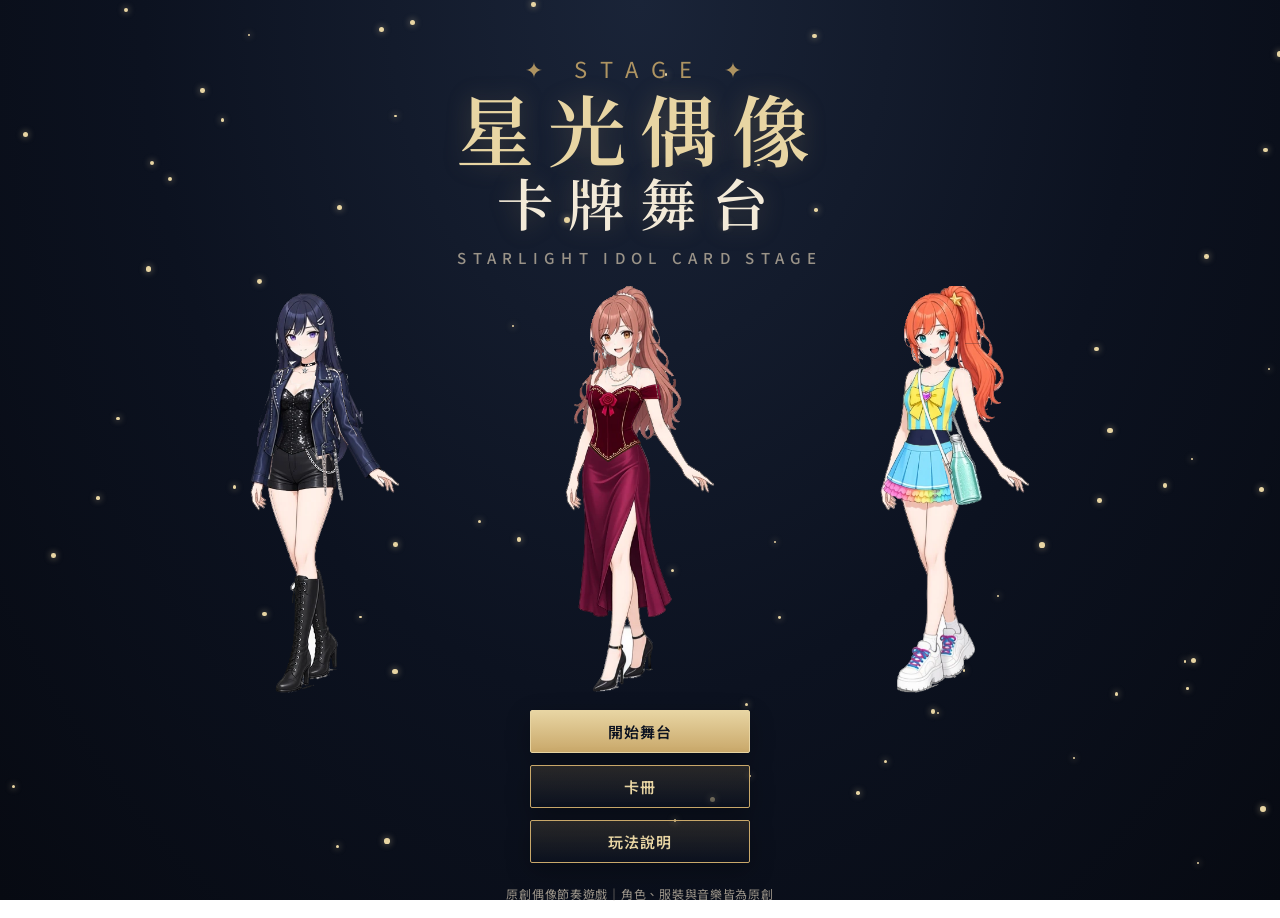
==== commit f732562b: "Replace SVG idols with approved layered anime assets. Wire the 32-item dress-up system (shared body," ====
--- a/index.html
+++ b/index.html
@@ -38,7 +38,7 @@
 
   <!-- 搭配 -->
   <section id="screen-coord" class="screen">
-    <header class="bar"><button class="btn small" data-go="select">◀ 換偶像</button><h2>卡片搭配 Coordinate</h2><button class="btn small" id="btnAuto">🪄 自動搭配</button></header>
+        <header class="bar"><button class="btn small" data-go="select">◀ 換偶像</button><h2>卡片搭配 Coordinate</h2><button class="btn small" id="btnAuto">自動搭配</button></header>
     <div class="coord">
       <div class="coord-left">
         <div class="preview-stage"><div class="preview-idol" id="previewIdol"></div></div>
@@ -85,7 +85,7 @@
       <div class="judge" id="judge"></div>
     </div>
     <div class="banner" id="banner"></div>
-    <div class="cutin" id="cutin"><div class="cutin-idol" id="cutinIdol"></div><div class="cutin-text"><b>SPECIAL APPEAL!</b><span id="cutinName"></span></div></div>
+    <div class="cutin" id="cutin"><div class="cutin-band"><img id="cutinIdol" alt=""><div class="cutin-text"><b>SPECIAL APPEAL</b><span id="cutinName"></span></div></div></div>
     <div class="countdown" id="countdown"></div>
   </section>
 
@@ -120,6 +120,7 @@
 <!-- 彈窗 -->
 <div class="modal" id="modal"><div class="modal-body"><button class="btn small close" id="modalClose">✕</button><div id="modalContent"></div></div></div>
 
+<script src="assets/assets.js"></script>
 <script src="js/data.js"></script>
 <script src="js/audio.js"></script>
 <script src="js/idol.js"></script>
--- a/css/style.css
+++ b/css/style.css
@@ -33,8 +33,9 @@
 .logo span { display:block; color:var(--gold2); text-shadow:0 0 24px rgba(201,168,106,.25); }
 .logo .logo2 { font-size:.72em; letter-spacing:.28em; color:#f3ead8; }
 .logo-en { font-size:clamp(12px,2vw,15px); letter-spacing:.42em; color:var(--muted); font-weight:500; margin-top:8px; text-transform:uppercase; }
-.title-idols { display:flex; justify-content:center; gap:3vw; margin:18px 0 10px; height:clamp(260px,44vh,420px); }
-.t-idol { height:100%; animation:bob 4s ease-in-out infinite; } .t-idol svg { height:100%; width:auto; }
+.title-idols { display:flex; justify-content:center; gap:2vw; margin:18px 0 10px; height:clamp(280px,46vh,440px); }
+.t-idol { height:100%; width:auto; aspect-ratio:400/720; }
+.t-idol.idol-figure { height:100%; }
 @keyframes bob { 0%,100%{transform:translateY(0)} 50%{transform:translateY(-6px)} }
 .menu { display:flex; flex-direction:column; align-items:center; gap:12px; margin-top:8px; }
 .menu.row { flex-direction:row; flex-wrap:wrap; justify-content:center; }
@@ -48,7 +49,8 @@
 .idol-card { background:var(--panel); border:1px solid var(--line); border-radius:4px; padding:16px; text-align:center; cursor:pointer; box-shadow:0 16px 40px rgba(0,0,0,.35); transition:transform .2s, border-color .2s; position:relative; overflow:hidden; }
 .idol-card::before { content:""; position:absolute; inset:0 0 auto 0; height:50%; background:radial-gradient(circle at 50% 80%,color-mix(in srgb,var(--tc) 22%,transparent),transparent 70%); }
 .idol-card:hover { transform:translateY(-4px); border-color:var(--gold); }
-.idol-pic { height:280px; position:relative; } .idol-pic svg { height:100%; }
+.idol-pic { height:280px; position:relative; overflow:hidden; border-radius:3px; }
+.idol-pic img { width:100%; height:100%; object-fit:cover; object-position:50% 18%; display:block; }
 .idol-name { font-family:var(--serif); font-size:30px; font-weight:600; color:var(--gold2); } .idol-name small { font-size:13px; margin-left:8px; color:var(--muted); letter-spacing:.12em; }
 .idol-type { display:inline-block; background:var(--tc); color:#fff; border-radius:2px; padding:2px 12px; font-size:12px; margin:6px 0; letter-spacing:.08em; }
 .idol-card p { font-size:14px; margin:8px 0 4px; color:#d5cfc4; } .idol-catch { font-weight:600; color:var(--tc); margin-bottom:10px; }
@@ -63,8 +65,10 @@
 .r-R .card-rar { background:#4c6a9a; } .r-SR .card-rar { background:linear-gradient(90deg,#8a3d55,#c9a86a); } .r-PR .card-rar { background:linear-gradient(90deg,#c9a86a,#8a3d55,#4c6a9a); }
 .card-cnt { position:absolute; top:4px; right:4px; font-size:11px; background:rgba(0,0,0,.5); color:#fff; border-radius:2px; padding:0 5px; z-index:2; }
 .card-new { position:absolute; top:4px; right:4px; font-size:11px; font-weight:700; background:var(--rose); color:#fff; border-radius:2px; padding:0 6px; z-index:3; letter-spacing:.08em; }
-.card-art { flex:1; display:flex; align-items:center; justify-content:center; position:relative; border-radius:2px; background:radial-gradient(circle,rgba(255,255,255,.12),rgba(0,0,0,.12) 70%); }
+.card-art { flex:1; display:flex; align-items:center; justify-content:center; position:relative; border-radius:2px; background:radial-gradient(circle,rgba(255,255,255,.12),rgba(0,0,0,.12) 70%); overflow:hidden; }
+.card-art img { width:100%; height:100%; object-fit:contain; display:block; }
 .card-icon { font-size:clamp(22px,3.6vw,34px); color:var(--gold2); }
+.card.none { min-height:120px; justify-content:center; letter-spacing:.16em; color:var(--muted); }
 .card-mark { position:absolute; right:4px; bottom:2px; font-size:13px; color:var(--gold2); }
 .card-name { font-size:12px; font-weight:700; line-height:1.25; margin-top:4px; color:#f4eee4; min-height:2.4em; }
 .card-brand { font-size:10px; color:#c9bfb0; } .card-brand small { display:none; }
@@ -79,9 +83,9 @@
 
 .coord { display:grid; grid-template-columns:minmax(260px,360px) 1fr; gap:18px; max-width:1200px; margin:0 auto; }
 .coord-left,.coord-right { background:var(--panel); border:1px solid var(--line); border-radius:4px; padding:14px; box-shadow:0 16px 40px rgba(0,0,0,.32); }
-.preview-stage { height:340px; border-radius:3px; background:radial-gradient(ellipse at 50% 100%,#2a2230 0%,#121826 42%,#0a0e18 100%); display:flex; justify-content:center; align-items:flex-end; overflow:hidden; position:relative; }
-.preview-stage::after { content:"✦"; position:absolute; top:12px; left:0; right:0; text-align:center; color:rgba(232,213,163,.35); letter-spacing:1.4em; }
-.preview-idol { height:96%; } .preview-idol svg { height:100%; }
+.preview-stage { height:auto; max-height:420px; aspect-ratio:400/720; border-radius:3px; background:radial-gradient(ellipse at 50% 18%,#4a3f6b 0%,#121826 48%,#0a0e18 100%); display:flex; justify-content:center; align-items:stretch; overflow:hidden; position:relative; }
+.preview-stage::after { content:""; position:absolute; inset:0; background:radial-gradient(circle at 50% 0,rgba(255,240,210,.12),transparent 42%); pointer-events:none; z-index:80; }
+.preview-idol { width:100%; height:100%; }
 .appeal-box { margin-top:10px; }
 .appeal-total { font-size:16px; font-weight:600; text-align:center; letter-spacing:.08em; } .appeal-total b { font-family:var(--serif); font-size:34px; color:var(--gold2); margin-left:6px; }
 .bonus-list { list-style:none; padding:0; margin:6px 0; font-size:13px; }
@@ -112,12 +116,11 @@
 .spot.s1 { left:-5vw; animation:sweep 5s ease-in-out infinite alternate; } .spot.s2 { left:30vw; animation:sweep 6s ease-in-out infinite alternate-reverse; background:linear-gradient(180deg,rgba(196,122,140,.22),transparent 80%); } .spot.s3 { right:-5vw; animation:sweep 4.5s ease-in-out infinite alternate; background:linear-gradient(180deg,rgba(76,106,154,.28),transparent 80%); }
 @keyframes sweep { from{transform:rotate(-16deg)} to{transform:rotate(16deg)} }
 .stage-floor { position:absolute; bottom:0; left:0; right:0; height:22vh; background:linear-gradient(180deg,rgba(255,255,255,.08),rgba(201,168,106,.18)); clip-path:polygon(10% 0,90% 0,100% 100%,0 100%); }
-.stage-idol { position:absolute; bottom:4vh; left:4vw; height:80vh; opacity:.96; } .stage-idol svg { height:100%; }
+.stage-idol { position:absolute; bottom:2vh; left:2vw; height:86vh; width:auto; aspect-ratio:400/720; opacity:.98; filter:drop-shadow(0 0 28px rgba(232,213,163,.28)); }
+.idol-figure { position:relative; width:100%; height:100%; aspect-ratio:400/720; }
+.idol-figure img { position:absolute; inset:0; width:100%; height:100%; object-fit:contain; pointer-events:none; user-select:none; }
 .dance { animation:dance var(--beat,.47s) ease-in-out infinite alternate; transform-origin:50% 100%; }
-.dance .arm-l { animation:armL calc(var(--beat,.47s)*2) ease-in-out infinite; transform-origin:76px 88px; }
-.dance .arm-r { animation:armR calc(var(--beat,.47s)*2) ease-in-out infinite; transform-origin:124px 88px; }
-@keyframes dance { from{transform:translateY(0) rotate(-2deg)} to{transform:translateY(-8px) rotate(2deg)} }
-@keyframes armL { 0%,100%{transform:rotate(0)} 50%{transform:rotate(36deg)} } @keyframes armR { 0%,100%{transform:rotate(0)} 50%{transform:rotate(-70deg)} }
+@keyframes dance { from{transform:translateY(0)} to{transform:translateY(-7px)} }
 .svg-spark { animation:twinkle 2.8s infinite; }
 .fever .stage-bg { animation:fever .35s infinite alternate; }
 @keyframes fever { from{filter:hue-rotate(0) brightness(1.05)} to{filter:hue-rotate(18deg) brightness(1.18)} }
@@ -146,12 +149,16 @@
 .banner.chance { color:#e8d5a3; text-shadow:0 0 18px #c9a86a; } .banner.fail { color:#cfc3e8; }
 .banner.show { animation:bannerIn 2s forwards; }
 @keyframes bannerIn { 0%{opacity:0;transform:scale(1.6)} 15%{opacity:1;transform:scale(1)} 80%{opacity:1} 100%{opacity:0;transform:translateY(-16px)} }
-.cutin { position:absolute; left:0; right:0; top:14%; height:200px; z-index:7; display:flex; align-items:center; pointer-events:none; opacity:0;
-  background:linear-gradient(100deg,transparent 0%,rgba(138,61,85,.9) 14%,rgba(12,18,32,.92) 70%,transparent 100%); }
+.cutin { position:absolute; inset:0; z-index:7; display:flex; align-items:center; pointer-events:none; opacity:0; background:rgba(5,6,14,.35); }
 .cutin.show { animation:cutin 2.2s forwards; }
-@keyframes cutin { 0%{opacity:0;transform:translateX(-100%)} 15%{opacity:1;transform:translateX(0)} 80%{opacity:1;transform:translateX(0)} 100%{opacity:0;transform:translateX(100%)} }
-.cutin-idol { height:260px; margin-left:8%; margin-top:40px; } .cutin-idol svg { height:100%; }
-.cutin-text { color:#fff; margin-left:4%; } .cutin-text b { display:block; font-family:var(--serif); font-size:clamp(26px,5.5vw,50px); font-style:italic; text-shadow:0 0 16px rgba(232,213,163,.45); }
+@keyframes cutin { 0%{opacity:0} 12%{opacity:1} 78%{opacity:1} 100%{opacity:0} }
+.cutin-band { position:relative; width:100%; height:min(42vw,280px); overflow:hidden; transform:skewY(-5deg);
+  border-top:2px solid var(--gold); border-bottom:2px solid var(--gold); background:#0c1220; }
+.cutin.show .cutin-band { animation:cutinBand .85s cubic-bezier(.2,.8,.2,1); }
+@keyframes cutinBand { from{transform:skewY(-5deg) translateX(-100%)} to{transform:skewY(-5deg) translateX(0)} }
+.cutin-band img { width:100%; height:100%; object-fit:cover; object-position:50% 22%; transform:skewY(5deg) scale(1.12); display:block; }
+.cutin-text { position:absolute; right:5%; bottom:12%; color:#fff; transform:skewY(5deg); text-align:right; }
+.cutin-text b { display:block; font-family:var(--serif); font-size:clamp(26px,5.5vw,50px); font-style:italic; text-shadow:0 0 16px rgba(232,213,163,.45); }
 .cutin-text span { font-size:clamp(16px,3.2vw,26px); font-weight:700; } .cutin-text em { color:#e8d5a3; margin-left:10px; font-style:normal; }
 .countdown { position:absolute; inset:0; display:flex; align-items:center; justify-content:center; z-index:8; font-family:var(--serif); font-size:110px; font-weight:600; color:#fff; text-shadow:0 0 28px rgba(201,168,106,.55); pointer-events:none; opacity:0; }
 .countdown.show { opacity:1; } .countdown.pop { animation:cd .9s forwards; }
@@ -160,7 +167,7 @@
 .result { max-width:960px; margin:0 auto; text-align:center; }
 .result-title { font-family:var(--serif); font-size:clamp(26px,5vw,40px); color:var(--gold2); letter-spacing:.22em; }
 .result-main { display:flex; gap:20px; align-items:center; justify-content:center; flex-wrap:wrap; margin:10px 0; }
-.result-idol { height:340px; } .result-idol svg { height:100%; }
+.result-idol { height:360px; width:auto; aspect-ratio:400/720; }
 .result-info { background:var(--panel); border:1px solid var(--line); border-radius:4px; padding:16px 20px; min-width:300px; }
 .rank { font-family:var(--serif); font-size:110px; font-weight:600; line-height:1; font-style:italic; animation:rankIn .8s cubic-bezier(.2,1.4,.4,1); }
 .rank-S { background:linear-gradient(180deg,#fff6d8,#c9a86a,#8a3d55); -webkit-background-clip:text; background-clip:text; color:transparent; filter:drop-shadow(0 0 12px rgba(201,168,106,.45)); }
@@ -190,12 +197,12 @@
 
 @media (max-width:820px) {
   .coord { grid-template-columns:1fr; }
-  .preview-stage { height:280px; }
+  .preview-stage { max-height:320px; }
   .card-grid { grid-template-columns:repeat(auto-fill,minmax(96px,1fr)); max-height:none; }
   .stage-idol { left:50%; transform:translateX(-50%); opacity:.42; height:72vh; }
   .appeal-meter { top:58px; } .appeal-meter .meter { width:80px; }
-  .cutin-idol { height:200px; }
-  .result-idol { height:220px; }
+  .cutin-band { height:34vw; }
+  .result-idol { height:240px; }
   .menu .btn { min-width:200px; }
 }
 @media (min-width:1100px) { .stage-idol { left:8vw; } }
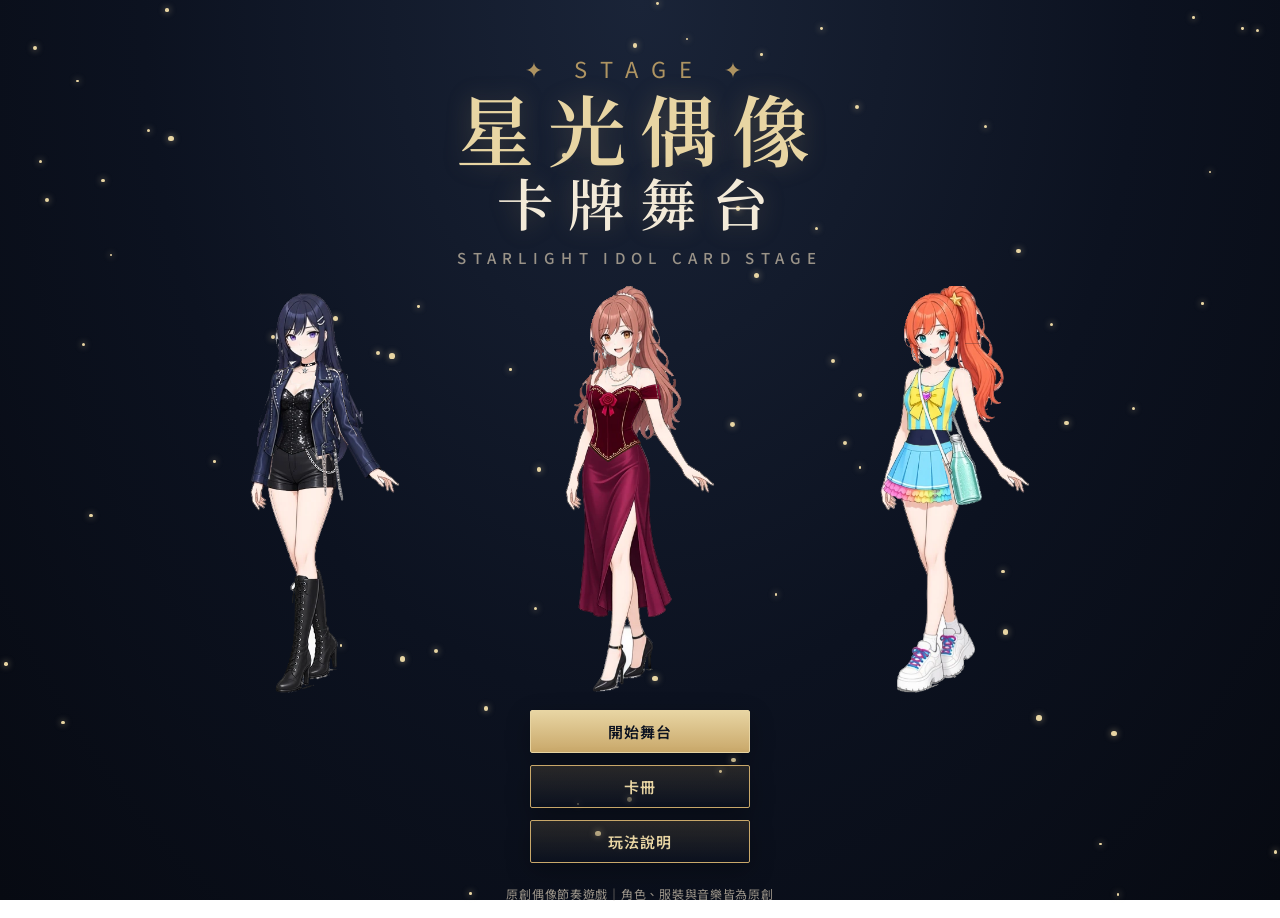
==== commit c63dccb9: "Make the live idol the stage star above a lower note highway. Center a full-bright figure above a sh" ====
--- a/index.html
+++ b/index.html
@@ -65,7 +65,11 @@
     <div class="stage-bg">
       <div class="spot s1"></div><div class="spot s2"></div><div class="spot s3"></div>
       <div class="stage-floor"></div>
-      <div class="stage-idol" id="stageIdol"></div>
+      <div class="idol-spot" id="idolSpot"></div>
+      <div class="stage-star" id="stageStar">
+        <div class="stage-idol" id="stageIdol"></div>
+        <div class="idol-sparkles" id="idolSparkles" aria-hidden="true"></div>
+      </div>
     </div>
     <div class="hud">
       <div class="hud-l">
@@ -76,13 +80,15 @@
       <button class="btn small ghost" id="btnQuit">✕</button>
     </div>
     <div class="appeal-meter"><span>APPEAL</span><div class="meter"><i id="appealMeter"></i></div><em id="appealCount">★ 0</em></div>
+    <div class="live-fx">
+      <div class="combo" id="combo"><b>0</b><small>COMBO</small></div>
+      <div class="judge" id="judge"></div>
+    </div>
     <div class="lanes-wrap" id="lanesWrap">
       <canvas id="laneCanvas"></canvas>
       <div class="lane-touch" id="laneTouch">
         <div data-lane="0"><span>D</span></div><div data-lane="1"><span>F</span></div><div data-lane="2"><span>J</span></div><div data-lane="3"><span>K</span></div>
       </div>
-      <div class="combo" id="combo"><b>0</b><small>COMBO</small></div>
-      <div class="judge" id="judge"></div>
     </div>
     <div class="banner" id="banner"></div>
     <div class="cutin" id="cutin"><div class="cutin-band"><img id="cutinIdol" alt=""><div class="cutin-text"><b>SPECIAL APPEAL</b><span id="cutinName"></span></div></div></div>
--- a/css/style.css
+++ b/css/style.css
@@ -109,20 +109,29 @@
 .seg button small { display:block; font-size:10px; opacity:.7; }
 .seg button.on { background:rgba(201,168,106,.22); border-color:var(--gold); color:var(--gold2); }
 
-#screen-live { padding:0; height:100vh; overflow:hidden; position:relative; background:#07090f; user-select:none; touch-action:none; }
+#screen-live { padding:0; height:100vh; overflow:hidden; position:relative; background:#07090f; user-select:none; touch-action:none; --beat:.47s; --hwy:clamp(236px,34vh,320px); }
 #screen-live.active { display:block; }
 .stage-bg { position:absolute; inset:0; background:radial-gradient(ellipse at 50% 120%,#4a2030 0%,#1a1630 40%,#07090f 80%); overflow:hidden; }
 .spot { position:absolute; top:-10%; width:40vw; height:120vh; background:linear-gradient(180deg,rgba(232,213,163,.22),transparent 80%); clip-path:polygon(45% 0,55% 0,100% 100%,0 100%); transform-origin:50% 0; mix-blend-mode:screen; }
 .spot.s1 { left:-5vw; animation:sweep 5s ease-in-out infinite alternate; } .spot.s2 { left:30vw; animation:sweep 6s ease-in-out infinite alternate-reverse; background:linear-gradient(180deg,rgba(196,122,140,.22),transparent 80%); } .spot.s3 { right:-5vw; animation:sweep 4.5s ease-in-out infinite alternate; background:linear-gradient(180deg,rgba(76,106,154,.28),transparent 80%); }
 @keyframes sweep { from{transform:rotate(-16deg)} to{transform:rotate(16deg)} }
-.stage-floor { position:absolute; bottom:0; left:0; right:0; height:22vh; background:linear-gradient(180deg,rgba(255,255,255,.08),rgba(201,168,106,.18)); clip-path:polygon(10% 0,90% 0,100% 100%,0 100%); }
-.stage-idol { position:absolute; bottom:2vh; left:2vw; height:86vh; width:auto; aspect-ratio:400/720; opacity:.98; filter:drop-shadow(0 0 28px rgba(232,213,163,.28)); }
+.stage-floor { position:absolute; bottom:0; left:0; right:0; height:calc(var(--hwy) + 8vh); background:linear-gradient(180deg,rgba(255,255,255,.10),rgba(201,168,106,.22)); clip-path:polygon(8% 0,92% 0,100% 100%,0 100%); }
+.idol-spot { position:absolute; left:50%; bottom:calc(var(--hwy) - 12%); width:min(64vw,520px); height:min(78vh,680px); transform:translateX(-50%); transform-origin:50% 82%; background:radial-gradient(ellipse at 50% 78%,rgba(255,236,190,.48) 0%,rgba(232,213,163,.16) 40%,transparent 70%); mix-blend-mode:screen; pointer-events:none; z-index:1; animation:spotPulse var(--beat) ease-in-out infinite alternate; }
+@keyframes spotPulse { from{opacity:.52;filter:brightness(.92);transform:translateX(-50%) scale(1)} to{opacity:1;filter:brightness(1.28);transform:translateX(-50%) scale(1.07)} }
+.stage-star { position:absolute; left:0; right:0; top:52px; bottom:calc(var(--hwy) - 14px); display:flex; align-items:flex-end; justify-content:center; z-index:2; pointer-events:none; }
+.stage-idol { position:relative; height:100%; width:auto; aspect-ratio:400/720; opacity:1; filter:drop-shadow(0 0 28px rgba(232,213,163,.42)) brightness(1.06); z-index:1; }
 .idol-figure { position:relative; width:100%; height:100%; aspect-ratio:400/720; }
 .idol-figure img { position:absolute; inset:0; width:100%; height:100%; object-fit:contain; pointer-events:none; user-select:none; }
-.dance { animation:dance var(--beat,.47s) ease-in-out infinite alternate; transform-origin:50% 100%; }
-@keyframes dance { from{transform:translateY(0)} to{transform:translateY(-7px)} }
+.dance { animation:dance calc(var(--beat) * 2) ease-in-out infinite, glowBeat var(--beat) ease-in-out infinite alternate; transform-origin:50% 100%; }
+@keyframes dance { 0%,100%{transform:translate3d(0,0,0) rotate(-.7deg)} 50%{transform:translate3d(0,-8px,0) rotate(.85deg)} }
+@keyframes glowBeat { from{filter:drop-shadow(0 0 18px rgba(232,213,163,.28)) brightness(1.02)} to{filter:drop-shadow(0 0 42px rgba(255,236,190,.62)) brightness(1.12)} }
+.idol-sparkles { position:absolute; left:50%; top:0; width:min(360px,72vw); height:100%; transform:translateX(-50%); pointer-events:none; z-index:2; }
+.idol-sparkles i { position:absolute; left:50%; top:42%; width:9px; height:9px; margin:-4px 0 0 -4px; background:#fff6d8; clip-path:polygon(50% 0,62% 35%,100% 50%,62% 65%,50% 100%,38% 65%,0 50%,38% 35%); opacity:0; box-shadow:0 0 10px #e8d5a3; }
+.idol-sparkles.burst i { animation:sparkBurst .72s ease-out forwards; }
+@keyframes sparkBurst { 0%{opacity:1;transform:translate(0,0) scale(.35)} 65%{opacity:1} 100%{opacity:0;transform:translate(var(--x),var(--y)) scale(1.15)} }
 .svg-spark { animation:twinkle 2.8s infinite; }
 .fever .stage-bg { animation:fever .35s infinite alternate; }
+.fever .idol-spot { filter:brightness(1.35) saturate(1.2); }
 @keyframes fever { from{filter:hue-rotate(0) brightness(1.05)} to{filter:hue-rotate(18deg) brightness(1.18)} }
 .hud { position:absolute; top:0; left:0; right:0; display:flex; align-items:center; gap:10px; padding:10px 14px; color:#fff; z-index:5; background:linear-gradient(180deg,rgba(0,0,0,.5),transparent); }
 .hud-l { flex:1; min-width:0; } .hud-song { font-weight:700; font-size:16px; white-space:nowrap; overflow:hidden; text-overflow:ellipsis; } .hud-song small { font-weight:400; font-size:12px; margin-left:8px; opacity:.85; }
@@ -131,16 +140,17 @@
 .appeal-meter { position:absolute; top:62px; right:14px; z-index:5; display:flex; align-items:center; gap:6px; color:var(--gold2); font-weight:700; font-size:12px; letter-spacing:.08em; }
 .appeal-meter .meter { width:120px; height:8px; border-radius:2px; background:rgba(255,255,255,.12); border:1px solid var(--gold); overflow:hidden; } .appeal-meter i { display:block; height:100%; width:0; background:linear-gradient(90deg,#c9a86a,#fff6d8); transition:width .15s; }
 .appeal-meter em { font-style:normal; }
-.lanes-wrap { position:absolute; top:0; bottom:0; left:50%; transform:translateX(-50%); width:min(460px,96vw); z-index:3; background:linear-gradient(180deg,rgba(8,10,16,0),rgba(8,10,16,.55) 30%,rgba(8,10,16,.72)); border-left:1px solid rgba(232,213,163,.28); border-right:1px solid rgba(232,213,163,.28); }
+.live-fx { position:absolute; left:50%; bottom:calc(var(--hwy) + 6px); transform:translateX(-50%); width:min(400px,94vw); z-index:4; pointer-events:none; text-align:center; }
+.lanes-wrap { position:absolute; left:50%; bottom:0; transform:translateX(-50%); width:min(400px,94vw); height:var(--hwy); z-index:3; background:linear-gradient(180deg,rgba(8,10,16,.12),rgba(8,10,16,.38) 28%,rgba(8,10,16,.52)); border:1px solid rgba(232,213,163,.26); border-bottom:0; border-radius:18px 18px 0 0; box-shadow:0 -12px 36px rgba(0,0,0,.22); backdrop-filter:blur(1.5px); }
 #laneCanvas { width:100%; height:100%; display:block; }
 .lane-touch { position:absolute; inset:0; display:flex; }
-.lane-touch div { flex:1; display:flex; align-items:flex-end; justify-content:center; padding-bottom:22px; cursor:pointer; }
-.lane-touch span { color:rgba(232,213,163,.85); font-weight:700; font-size:16px; width:40px; height:40px; line-height:36px; text-align:center; border:1px solid rgba(232,213,163,.45); border-radius:2px; background:rgba(255,255,255,.05); letter-spacing:.08em; }
+.lane-touch div { flex:1; display:flex; align-items:flex-end; justify-content:center; padding-bottom:16px; cursor:pointer; }
+.lane-touch span { color:rgba(232,213,163,.9); font-weight:700; font-size:15px; width:38px; height:38px; line-height:34px; text-align:center; border:1px solid rgba(232,213,163,.45); border-radius:2px; background:rgba(255,255,255,.06); letter-spacing:.08em; }
 .lane-touch div.down span { background:rgba(232,213,163,.35); }
-.combo { position:absolute; top:28%; left:0; right:0; text-align:center; color:#fff; opacity:0; pointer-events:none; }
-.combo.show { opacity:1; } .combo b { display:block; font-family:var(--serif); font-size:56px; line-height:1; text-shadow:0 0 16px rgba(201,168,106,.55); } .combo small { letter-spacing:.3em; font-weight:600; }
+.combo { color:#fff; opacity:0; }
+.combo.show { opacity:1; } .combo b { display:block; font-family:var(--serif); font-size:48px; line-height:1; text-shadow:0 0 16px rgba(201,168,106,.55); } .combo small { letter-spacing:.3em; font-weight:600; }
 .combo.bump b { animation:bump .15s; } @keyframes bump { from{transform:scale(1.18)} to{transform:scale(1)} }
-.judge { position:absolute; top:52%; left:0; right:0; text-align:center; font-size:32px; font-weight:700; font-style:italic; opacity:0; pointer-events:none; letter-spacing:.08em; }
+.judge { font-size:28px; font-weight:700; font-style:italic; opacity:0; letter-spacing:.08em; min-height:1.2em; }
 .judge.pop { animation:judge .5s forwards; }
 @keyframes judge { 0%{opacity:1;transform:scale(1.3)} 30%{transform:scale(1)} 100%{opacity:0;transform:translateY(-18px)} }
 .perfect { color:#e8d5a3; text-shadow:0 0 12px #c9a86a; } .great { color:#c47a8c; text-shadow:0 0 12px #8a3d55; } .good { color:#8eb4d4; text-shadow:0 0 10px #4c6a9a; } .miss { color:#888; text-shadow:0 0 6px #000; }
@@ -199,13 +209,18 @@
   .coord { grid-template-columns:1fr; }
   .preview-stage { max-height:320px; }
   .card-grid { grid-template-columns:repeat(auto-fill,minmax(96px,1fr)); max-height:none; }
-  .stage-idol { left:50%; transform:translateX(-50%); opacity:.42; height:72vh; }
+  #screen-live { --hwy:clamp(220px,33vh,280px); }
+  .stage-star { top:48px; bottom:calc(var(--hwy) - 10px); }
+  .stage-idol { opacity:1; height:100%; filter:drop-shadow(0 0 22px rgba(232,213,163,.4)) brightness(1.07); }
+  .lanes-wrap { width:min(420px,96vw); }
+  .live-fx { width:min(420px,96vw); }
+  .combo b { font-size:40px; }
+  .judge { font-size:24px; }
   .appeal-meter { top:58px; } .appeal-meter .meter { width:80px; }
   .cutin-band { height:34vw; }
   .result-idol { height:240px; }
   .menu .btn { min-width:200px; }
 }
-@media (min-width:1100px) { .stage-idol { left:8vw; } }
 .bar .btn { white-space:nowrap; }
 @media (max-width:820px) {
   .bar .btn.small { font-size:12px; padding:5px 10px; }
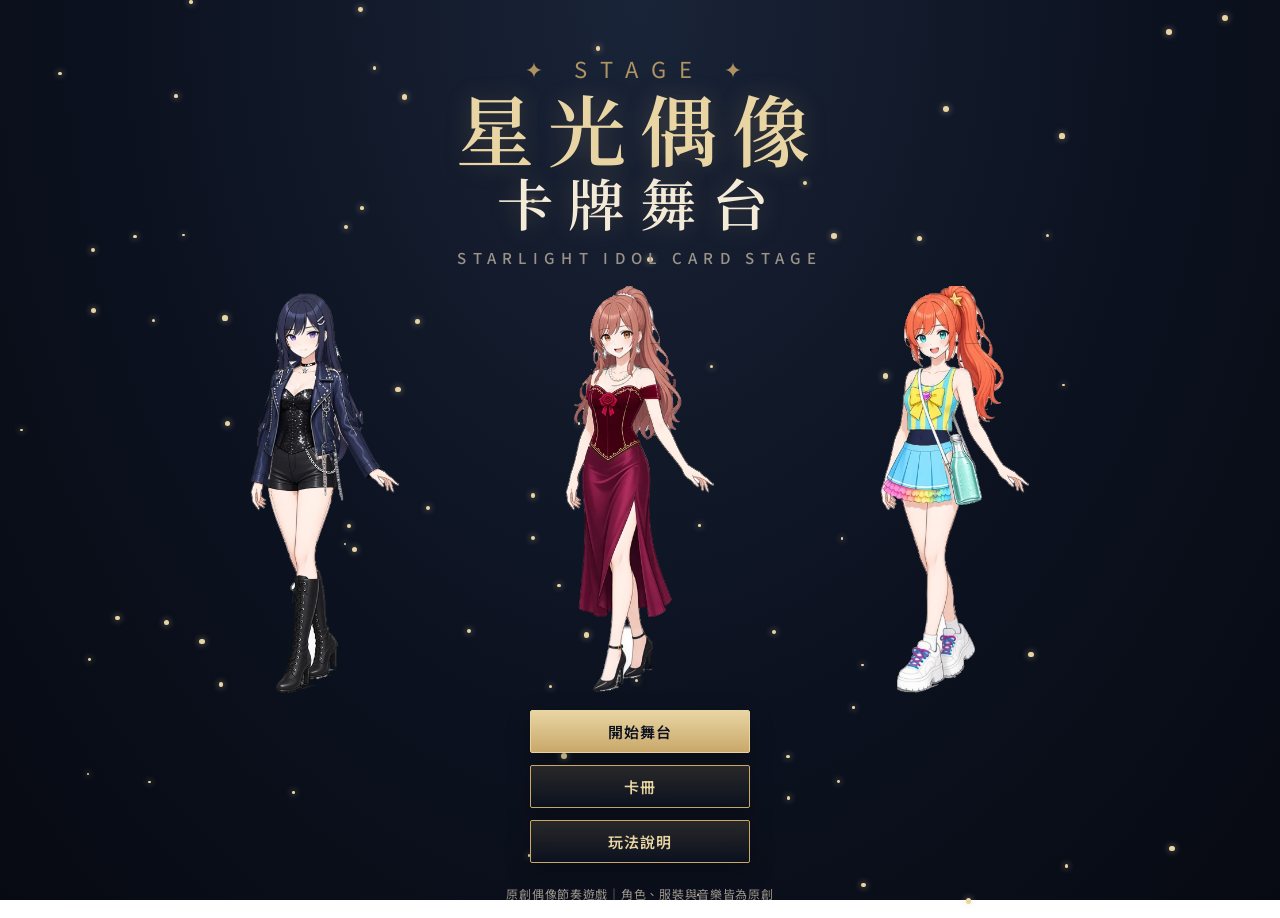
==== commit 8ad97da5: "Fix short-viewport idol blowup and add playable touch live. Cap the stage figure to contain-fit with" ====
--- a/index.html
+++ b/index.html
@@ -1,14 +1,14 @@
 <!DOCTYPE html>
-<html lang="zh-Hant-TW">
+<html lang="zh-Hant-TW" data-build="20261010d">
 <head>
 <meta charset="UTF-8">
-<meta name="viewport" content="width=device-width, initial-scale=1, maximum-scale=1, user-scalable=no">
+<meta name="viewport" content="width=device-width, initial-scale=1, maximum-scale=1, user-scalable=no, viewport-fit=cover">
 <title>星光偶像卡牌舞台 Starlight Idol Card Stage</title>
 <link rel="preconnect" href="https://fonts.googleapis.com">
 <link rel="preconnect" href="https://fonts.gstatic.com" crossorigin>
 <link href="https://fonts.googleapis.com/css2?family=Cormorant+Garamond:wght@500;600;700&family=Noto+Sans+TC:wght@400;500;700&family=Noto+Serif+TC:wght@500;600&display=swap" rel="stylesheet">
 <link rel="icon" href="data:image/svg+xml,%3Csvg xmlns=%22http://www.w3.org/2000/svg%22 viewBox=%220 0 100 100%22%3E%3Ctext y=%22.9em%22 font-size=%2290%22%3E%E2%9C%B3%3C/text%3E%3C/svg%3E">
-<link rel="stylesheet" href="css/style.css">
+<link rel="stylesheet" href="css/style.css?v=20261010d">
 </head>
 <body>
 <div id="sky"></div>
@@ -54,6 +54,8 @@
         <div class="live-setup">
           <div class="setup-row"><span class="lbl">曲目</span><div class="seg" id="songSeg"></div></div>
           <div class="setup-row"><span class="lbl">難度</span><div class="seg" id="diffSeg"></div></div>
+          <div class="setup-row"><span class="lbl">觸控</span><label class="chk"><input type="checkbox" id="easyTouch"> 簡易觸控<small>大按鍵・無同步雙押</small></label></div>
+          <div class="setup-row"><span class="lbl">判定</span><input type="range" id="offsetSlider" min="-80" max="80" step="5" value="0"><em id="offsetVal">0ms</em></div>
           <button class="btn btn-main big" id="btnLive">開始 Live</button>
         </div>
       </div>
@@ -76,10 +78,12 @@
         <div class="hud-song" id="hudSong"></div>
         <div class="progress"><i id="hudProgress"></i></div>
       </div>
-      <div class="hud-score"><small>SCORE</small><b id="hudScore">0</b></div>
+      <div class="hud-r">
+        <div class="hud-score"><small>SCORE</small><b id="hudScore">0</b></div>
+        <div class="appeal-meter"><span>APPEAL</span><div class="meter"><i id="appealMeter"></i></div><em id="appealCount">★ 0</em></div>
+      </div>
       <button class="btn small ghost" id="btnQuit">✕</button>
     </div>
-    <div class="appeal-meter"><span>APPEAL</span><div class="meter"><i id="appealMeter"></i></div><em id="appealCount">★ 0</em></div>
     <div class="live-fx">
       <div class="combo" id="combo"><b>0</b><small>COMBO</small></div>
       <div class="judge" id="judge"></div>
@@ -126,10 +130,10 @@
 <!-- 彈窗 -->
 <div class="modal" id="modal"><div class="modal-body"><button class="btn small close" id="modalClose">✕</button><div id="modalContent"></div></div></div>
 
-<script src="assets/assets.js"></script>
-<script src="js/data.js"></script>
-<script src="js/audio.js"></script>
-<script src="js/idol.js"></script>
-<script src="js/game.js"></script>
+<script src="assets/assets.js?v=20261010d"></script>
+<script src="js/data.js?v=20261010d"></script>
+<script src="js/audio.js?v=20261010d"></script>
+<script src="js/idol.js?v=20261010d"></script>
+<script src="js/game.js?v=20261010d"></script>
 </body>
 </html>
--- a/css/style.css
+++ b/css/style.css
@@ -108,20 +108,34 @@
 .seg button { flex:1; font-family:inherit; font-weight:600; border:1px solid var(--line); background:#141a28; border-radius:2px; padding:7px 6px; cursor:pointer; color:var(--ink); font-size:14px; }
 .seg button small { display:block; font-size:10px; opacity:.7; }
 .seg button.on { background:rgba(201,168,106,.22); border-color:var(--gold); color:var(--gold2); }
-
-#screen-live { padding:0; height:100vh; overflow:hidden; position:relative; background:#07090f; user-select:none; touch-action:none; --beat:.47s; --hwy:clamp(236px,34vh,320px); }
-#screen-live.active { display:block; }
+.chk { display:flex; align-items:center; gap:8px; flex:1; font-weight:700; letter-spacing:.06em; cursor:pointer; }
+.chk input { width:18px; height:18px; accent-color:var(--gold); }
+.chk small { display:block; font-weight:500; font-size:11px; color:var(--muted); letter-spacing:0; }
+.setup-row input[type=range] { flex:1; accent-color:var(--gold); }
+#offsetVal { min-width:3.4em; font-style:normal; font-weight:700; color:var(--gold2); }
+
+#screen-live { padding:0; height:100vh; height:100dvh; overflow:hidden; position:relative; background:#07090f; user-select:none; touch-action:none; -webkit-touch-callout:none; --beat:.47s; --hud:52px; --hwy:30vh; --idol-max:936px; }
+#screen-live.active { display:block; position:fixed; inset:0; height:100dvh; max-height:100%; z-index:4; }
 .stage-bg { position:absolute; inset:0; background:radial-gradient(ellipse at 50% 120%,#4a2030 0%,#1a1630 40%,#07090f 80%); overflow:hidden; }
 .spot { position:absolute; top:-10%; width:40vw; height:120vh; background:linear-gradient(180deg,rgba(232,213,163,.22),transparent 80%); clip-path:polygon(45% 0,55% 0,100% 100%,0 100%); transform-origin:50% 0; mix-blend-mode:screen; }
 .spot.s1 { left:-5vw; animation:sweep 5s ease-in-out infinite alternate; } .spot.s2 { left:30vw; animation:sweep 6s ease-in-out infinite alternate-reverse; background:linear-gradient(180deg,rgba(196,122,140,.22),transparent 80%); } .spot.s3 { right:-5vw; animation:sweep 4.5s ease-in-out infinite alternate; background:linear-gradient(180deg,rgba(76,106,154,.28),transparent 80%); }
 @keyframes sweep { from{transform:rotate(-16deg)} to{transform:rotate(16deg)} }
 .stage-floor { position:absolute; bottom:0; left:0; right:0; height:calc(var(--hwy) + 8vh); background:linear-gradient(180deg,rgba(255,255,255,.10),rgba(201,168,106,.22)); clip-path:polygon(8% 0,92% 0,100% 100%,0 100%); }
-.idol-spot { position:absolute; left:50%; bottom:calc(var(--hwy) - 12%); width:min(64vw,520px); height:min(78vh,680px); transform:translateX(-50%); transform-origin:50% 82%; background:radial-gradient(ellipse at 50% 78%,rgba(255,236,190,.48) 0%,rgba(232,213,163,.16) 40%,transparent 70%); mix-blend-mode:screen; pointer-events:none; z-index:1; animation:spotPulse var(--beat) ease-in-out infinite alternate; }
+.idol-spot { position:absolute; left:50%; bottom:calc(var(--hwy) - 8%); width:min(48vw,420px); height:min(70%,560px); transform:translateX(-50%); transform-origin:50% 82%; background:radial-gradient(ellipse at 50% 78%,rgba(255,236,190,.48) 0%,rgba(232,213,163,.16) 40%,transparent 70%); mix-blend-mode:screen; pointer-events:none; z-index:1; animation:spotPulse var(--beat) ease-in-out infinite alternate; }
 @keyframes spotPulse { from{opacity:.52;filter:brightness(.92);transform:translateX(-50%) scale(1)} to{opacity:1;filter:brightness(1.28);transform:translateX(-50%) scale(1.07)} }
-.stage-star { position:absolute; left:0; right:0; top:52px; bottom:calc(var(--hwy) - 14px); display:flex; align-items:flex-end; justify-content:center; z-index:2; pointer-events:none; }
-.stage-idol { position:relative; height:100%; width:auto; aspect-ratio:400/720; opacity:1; filter:drop-shadow(0 0 28px rgba(232,213,163,.42)) brightness(1.06); z-index:1; }
-.idol-figure { position:relative; width:100%; height:100%; aspect-ratio:400/720; }
-.idol-figure img { position:absolute; inset:0; width:100%; height:100%; object-fit:contain; pointer-events:none; user-select:none; }
+.stage-star { position:absolute; left:0; right:0; top:var(--hud); bottom:var(--hwy); display:flex; align-items:center; justify-content:center; z-index:2; pointer-events:none; overflow:hidden; min-height:0; }
+.stage-idol { position:relative; opacity:1; filter:drop-shadow(0 0 28px rgba(232,213,163,.42)) brightness(1.06); z-index:1; }
+.idol-figure { position:relative; width:100%; height:100%; aspect-ratio:400/720; min-width:0; min-height:0; }
+.idol-figure img { position:absolute; inset:0; width:100%; height:100%; max-width:100%; max-height:100%; object-fit:contain; object-position:center bottom; pointer-events:none; user-select:none; }
+.stage-idol.idol-figure {
+  width:auto;
+  height:min(100%, var(--idol-max));
+  max-width:min(100%, calc(var(--idol-max) * 400 / 720));
+  aspect-ratio:400/720;
+  min-width:0;
+  min-height:0;
+  flex:0 1 auto;
+}
 .dance { animation:dance calc(var(--beat) * 2) ease-in-out infinite, glowBeat var(--beat) ease-in-out infinite alternate; transform-origin:50% 100%; }
 @keyframes dance { 0%,100%{transform:translate3d(0,0,0) rotate(-.7deg)} 50%{transform:translate3d(0,-8px,0) rotate(.85deg)} }
 @keyframes glowBeat { from{filter:drop-shadow(0 0 18px rgba(232,213,163,.28)) brightness(1.02)} to{filter:drop-shadow(0 0 42px rgba(255,236,190,.62)) brightness(1.12)} }
@@ -133,20 +147,25 @@
 .fever .stage-bg { animation:fever .35s infinite alternate; }
 .fever .idol-spot { filter:brightness(1.35) saturate(1.2); }
 @keyframes fever { from{filter:hue-rotate(0) brightness(1.05)} to{filter:hue-rotate(18deg) brightness(1.18)} }
-.hud { position:absolute; top:0; left:0; right:0; display:flex; align-items:center; gap:10px; padding:10px 14px; color:#fff; z-index:5; background:linear-gradient(180deg,rgba(0,0,0,.5),transparent); }
-.hud-l { flex:1; min-width:0; } .hud-song { font-weight:700; font-size:16px; white-space:nowrap; overflow:hidden; text-overflow:ellipsis; } .hud-song small { font-weight:400; font-size:12px; margin-left:8px; opacity:.85; }
+.hud { position:absolute; top:0; left:0; right:0; height:var(--hud); display:flex; align-items:center; gap:10px; padding:8px 12px; color:#fff; z-index:5; background:linear-gradient(180deg,rgba(0,0,0,.55),transparent); box-sizing:border-box; }
+.hud-l { flex:1; min-width:0; } .hud-song { font-weight:700; font-size:15px; white-space:nowrap; overflow:hidden; text-overflow:ellipsis; } .hud-song small { font-weight:400; font-size:11px; margin-left:8px; opacity:.85; }
 .progress { height:4px; background:rgba(255,255,255,.18); border-radius:2px; margin-top:5px; max-width:360px; } .progress i { display:block; height:100%; width:0; background:linear-gradient(90deg,#c9a86a,#e8d5a3); border-radius:2px; }
-.hud-score { text-align:right; } .hud-score small { display:block; font-size:10px; letter-spacing:.22em; opacity:.75; } .hud-score b { font-size:26px; font-variant-numeric:tabular-nums; text-shadow:0 0 10px rgba(201,168,106,.45); }
-.appeal-meter { position:absolute; top:62px; right:14px; z-index:5; display:flex; align-items:center; gap:6px; color:var(--gold2); font-weight:700; font-size:12px; letter-spacing:.08em; }
-.appeal-meter .meter { width:120px; height:8px; border-radius:2px; background:rgba(255,255,255,.12); border:1px solid var(--gold); overflow:hidden; } .appeal-meter i { display:block; height:100%; width:0; background:linear-gradient(90deg,#c9a86a,#fff6d8); transition:width .15s; }
+.hud-r { display:flex; flex-direction:column; align-items:flex-end; gap:3px; flex-shrink:0; }
+.hud-score { text-align:right; } .hud-score small { display:block; font-size:9px; letter-spacing:.22em; opacity:.75; } .hud-score b { font-size:22px; font-variant-numeric:tabular-nums; text-shadow:0 0 10px rgba(201,168,106,.45); line-height:1; }
+.appeal-meter { position:static; display:flex; align-items:center; gap:5px; color:var(--gold2); font-weight:700; font-size:10px; letter-spacing:.08em; }
+.appeal-meter .meter { width:72px; height:6px; border-radius:2px; background:rgba(255,255,255,.12); border:1px solid var(--gold); overflow:hidden; } .appeal-meter i { display:block; height:100%; width:0; background:linear-gradient(90deg,#c9a86a,#fff6d8); transition:width .15s; }
 .appeal-meter em { font-style:normal; }
-.live-fx { position:absolute; left:50%; bottom:calc(var(--hwy) + 6px); transform:translateX(-50%); width:min(400px,94vw); z-index:4; pointer-events:none; text-align:center; }
-.lanes-wrap { position:absolute; left:50%; bottom:0; transform:translateX(-50%); width:min(400px,94vw); height:var(--hwy); z-index:3; background:linear-gradient(180deg,rgba(8,10,16,.12),rgba(8,10,16,.38) 28%,rgba(8,10,16,.52)); border:1px solid rgba(232,213,163,.26); border-bottom:0; border-radius:18px 18px 0 0; box-shadow:0 -12px 36px rgba(0,0,0,.22); backdrop-filter:blur(1.5px); }
-#laneCanvas { width:100%; height:100%; display:block; }
-.lane-touch { position:absolute; inset:0; display:flex; }
-.lane-touch div { flex:1; display:flex; align-items:flex-end; justify-content:center; padding-bottom:16px; cursor:pointer; }
-.lane-touch span { color:rgba(232,213,163,.9); font-weight:700; font-size:15px; width:38px; height:38px; line-height:34px; text-align:center; border:1px solid rgba(232,213,163,.45); border-radius:2px; background:rgba(255,255,255,.06); letter-spacing:.08em; }
+.live-fx { position:absolute; left:50%; bottom:calc(var(--hwy) - 28px); transform:translateX(-50%); width:min(400px,94vw); z-index:4; pointer-events:none; text-align:center; }
+.lanes-wrap { position:absolute; left:50%; bottom:0; transform:translateX(-50%); width:min(400px,94vw); height:var(--hwy); z-index:3; background:linear-gradient(180deg,rgba(8,10,16,.05),rgba(8,10,16,.22) 30%,rgba(8,10,16,.38)); border:1px solid rgba(232,213,163,.22); border-bottom:0; border-radius:18px 18px 0 0; box-shadow:0 -10px 28px rgba(0,0,0,.16); touch-action:none; }
+#laneCanvas { width:100%; height:100%; display:block; touch-action:none; }
+.lane-touch { position:absolute; inset:0; display:flex; touch-action:none; }
+.lane-touch div { flex:1; display:flex; align-items:flex-end; justify-content:center; padding-bottom:14px; cursor:pointer; touch-action:none; }
+.lane-touch span { color:rgba(232,213,163,.9); font-weight:700; font-size:15px; width:38px; height:38px; line-height:34px; text-align:center; border:1px solid rgba(232,213,163,.45); border-radius:2px; background:rgba(255,255,255,.06); letter-spacing:.08em; pointer-events:none; }
+.lane-touch div.down { background:linear-gradient(180deg,transparent,rgba(232,213,163,.16)); }
 .lane-touch div.down span { background:rgba(232,213,163,.35); }
+.touch-play .lanes-wrap { left:0; right:0; transform:none; width:100%; border-radius:14px 14px 0 0; }
+.touch-play .live-fx { width:100%; }
+.touch-play .lane-touch span { width:min(70px,20vw); height:min(64px,28%); line-height:calc(min(64px,28%) - 4px); font-size:17px; border-radius:10px; }
 .combo { color:#fff; opacity:0; }
 .combo.show { opacity:1; } .combo b { display:block; font-family:var(--serif); font-size:48px; line-height:1; text-shadow:0 0 16px rgba(201,168,106,.55); } .combo small { letter-spacing:.3em; font-weight:600; }
 .combo.bump b { animation:bump .15s; } @keyframes bump { from{transform:scale(1.18)} to{transform:scale(1)} }
@@ -209,14 +228,14 @@
   .coord { grid-template-columns:1fr; }
   .preview-stage { max-height:320px; }
   .card-grid { grid-template-columns:repeat(auto-fill,minmax(96px,1fr)); max-height:none; }
-  #screen-live { --hwy:clamp(220px,33vh,280px); }
-  .stage-star { top:48px; bottom:calc(var(--hwy) - 10px); }
-  .stage-idol { opacity:1; height:100%; filter:drop-shadow(0 0 22px rgba(232,213,163,.4)) brightness(1.07); }
+  .stage-idol { opacity:1; filter:drop-shadow(0 0 22px rgba(232,213,163,.4)) brightness(1.07); }
   .lanes-wrap { width:min(420px,96vw); }
-  .live-fx { width:min(420px,96vw); }
-  .combo b { font-size:40px; }
-  .judge { font-size:24px; }
-  .appeal-meter { top:58px; } .appeal-meter .meter { width:80px; }
+  .touch-play .lanes-wrap { width:100%; }
+  .live-fx { width:min(420px,96vw); bottom:calc(var(--hwy) - 24px); }
+  .combo b { font-size:32px; }
+  .judge { font-size:20px; }
+  .hud-score b { font-size:18px; }
+  .appeal-meter .meter { width:56px; }
   .cutin-band { height:34vw; }
   .result-idol { height:240px; }
   .menu .btn { min-width:200px; }
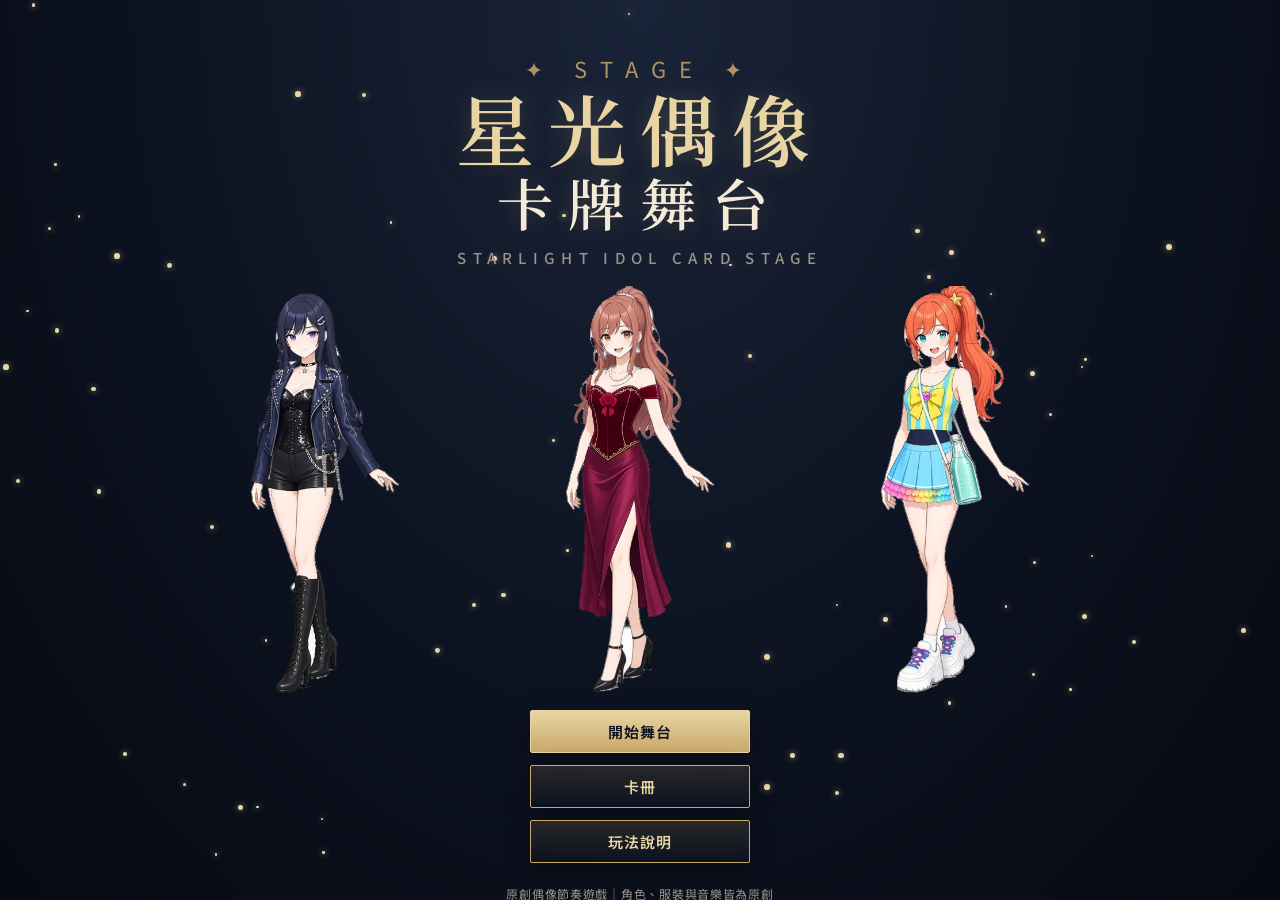
==== commit 04f8e57b: "Keep live HUD in one row and park touch labels under the hit line. SCORE/APPEAL stay inside the top " ====
--- a/index.html
+++ b/index.html
@@ -1,5 +1,5 @@
 <!DOCTYPE html>
-<html lang="zh-Hant-TW" data-build="20261010d">
+<html lang="zh-Hant-TW" data-build="20261010e">
 <head>
 <meta charset="UTF-8">
 <meta name="viewport" content="width=device-width, initial-scale=1, maximum-scale=1, user-scalable=no, viewport-fit=cover">
@@ -8,7 +8,7 @@
 <link rel="preconnect" href="https://fonts.gstatic.com" crossorigin>
 <link href="https://fonts.googleapis.com/css2?family=Cormorant+Garamond:wght@500;600;700&family=Noto+Sans+TC:wght@400;500;700&family=Noto+Serif+TC:wght@500;600&display=swap" rel="stylesheet">
 <link rel="icon" href="data:image/svg+xml,%3Csvg xmlns=%22http://www.w3.org/2000/svg%22 viewBox=%220 0 100 100%22%3E%3Ctext y=%22.9em%22 font-size=%2290%22%3E%E2%9C%B3%3C/text%3E%3C/svg%3E">
-<link rel="stylesheet" href="css/style.css?v=20261010d">
+<link rel="stylesheet" href="css/style.css?v=20261010e">
 </head>
 <body>
 <div id="sky"></div>
@@ -130,10 +130,10 @@
 <!-- 彈窗 -->
 <div class="modal" id="modal"><div class="modal-body"><button class="btn small close" id="modalClose">✕</button><div id="modalContent"></div></div></div>
 
-<script src="assets/assets.js?v=20261010d"></script>
-<script src="js/data.js?v=20261010d"></script>
-<script src="js/audio.js?v=20261010d"></script>
-<script src="js/idol.js?v=20261010d"></script>
-<script src="js/game.js?v=20261010d"></script>
+<script src="assets/assets.js?v=20261010e"></script>
+<script src="js/data.js?v=20261010e"></script>
+<script src="js/audio.js?v=20261010e"></script>
+<script src="js/idol.js?v=20261010e"></script>
+<script src="js/game.js?v=20261010e"></script>
 </body>
 </html>
--- a/css/style.css
+++ b/css/style.css
@@ -150,7 +150,7 @@
 .hud { position:absolute; top:0; left:0; right:0; height:var(--hud); display:flex; align-items:center; gap:10px; padding:8px 12px; color:#fff; z-index:5; background:linear-gradient(180deg,rgba(0,0,0,.55),transparent); box-sizing:border-box; }
 .hud-l { flex:1; min-width:0; } .hud-song { font-weight:700; font-size:15px; white-space:nowrap; overflow:hidden; text-overflow:ellipsis; } .hud-song small { font-weight:400; font-size:11px; margin-left:8px; opacity:.85; }
 .progress { height:4px; background:rgba(255,255,255,.18); border-radius:2px; margin-top:5px; max-width:360px; } .progress i { display:block; height:100%; width:0; background:linear-gradient(90deg,#c9a86a,#e8d5a3); border-radius:2px; }
-.hud-r { display:flex; flex-direction:column; align-items:flex-end; gap:3px; flex-shrink:0; }
+.hud-r { display:flex; flex-direction:row; align-items:center; gap:8px; flex-shrink:0; }
 .hud-score { text-align:right; } .hud-score small { display:block; font-size:9px; letter-spacing:.22em; opacity:.75; } .hud-score b { font-size:22px; font-variant-numeric:tabular-nums; text-shadow:0 0 10px rgba(201,168,106,.45); line-height:1; }
 .appeal-meter { position:static; display:flex; align-items:center; gap:5px; color:var(--gold2); font-weight:700; font-size:10px; letter-spacing:.08em; }
 .appeal-meter .meter { width:72px; height:6px; border-radius:2px; background:rgba(255,255,255,.12); border:1px solid var(--gold); overflow:hidden; } .appeal-meter i { display:block; height:100%; width:0; background:linear-gradient(90deg,#c9a86a,#fff6d8); transition:width .15s; }
@@ -165,7 +165,8 @@
 .lane-touch div.down span { background:rgba(232,213,163,.35); }
 .touch-play .lanes-wrap { left:0; right:0; transform:none; width:100%; border-radius:14px 14px 0 0; }
 .touch-play .live-fx { width:100%; }
-.touch-play .lane-touch span { width:min(70px,20vw); height:min(64px,28%); line-height:calc(min(64px,28%) - 4px); font-size:17px; border-radius:10px; }
+.touch-play .lane-touch div { padding-bottom:8px; }
+.touch-play .lane-touch span { width:min(56px,18vw); height:34px; line-height:30px; font-size:15px; border-radius:8px; }
 .combo { color:#fff; opacity:0; }
 .combo.show { opacity:1; } .combo b { display:block; font-family:var(--serif); font-size:48px; line-height:1; text-shadow:0 0 16px rgba(201,168,106,.55); } .combo small { letter-spacing:.3em; font-weight:600; }
 .combo.bump b { animation:bump .15s; } @keyframes bump { from{transform:scale(1.18)} to{transform:scale(1)} }
